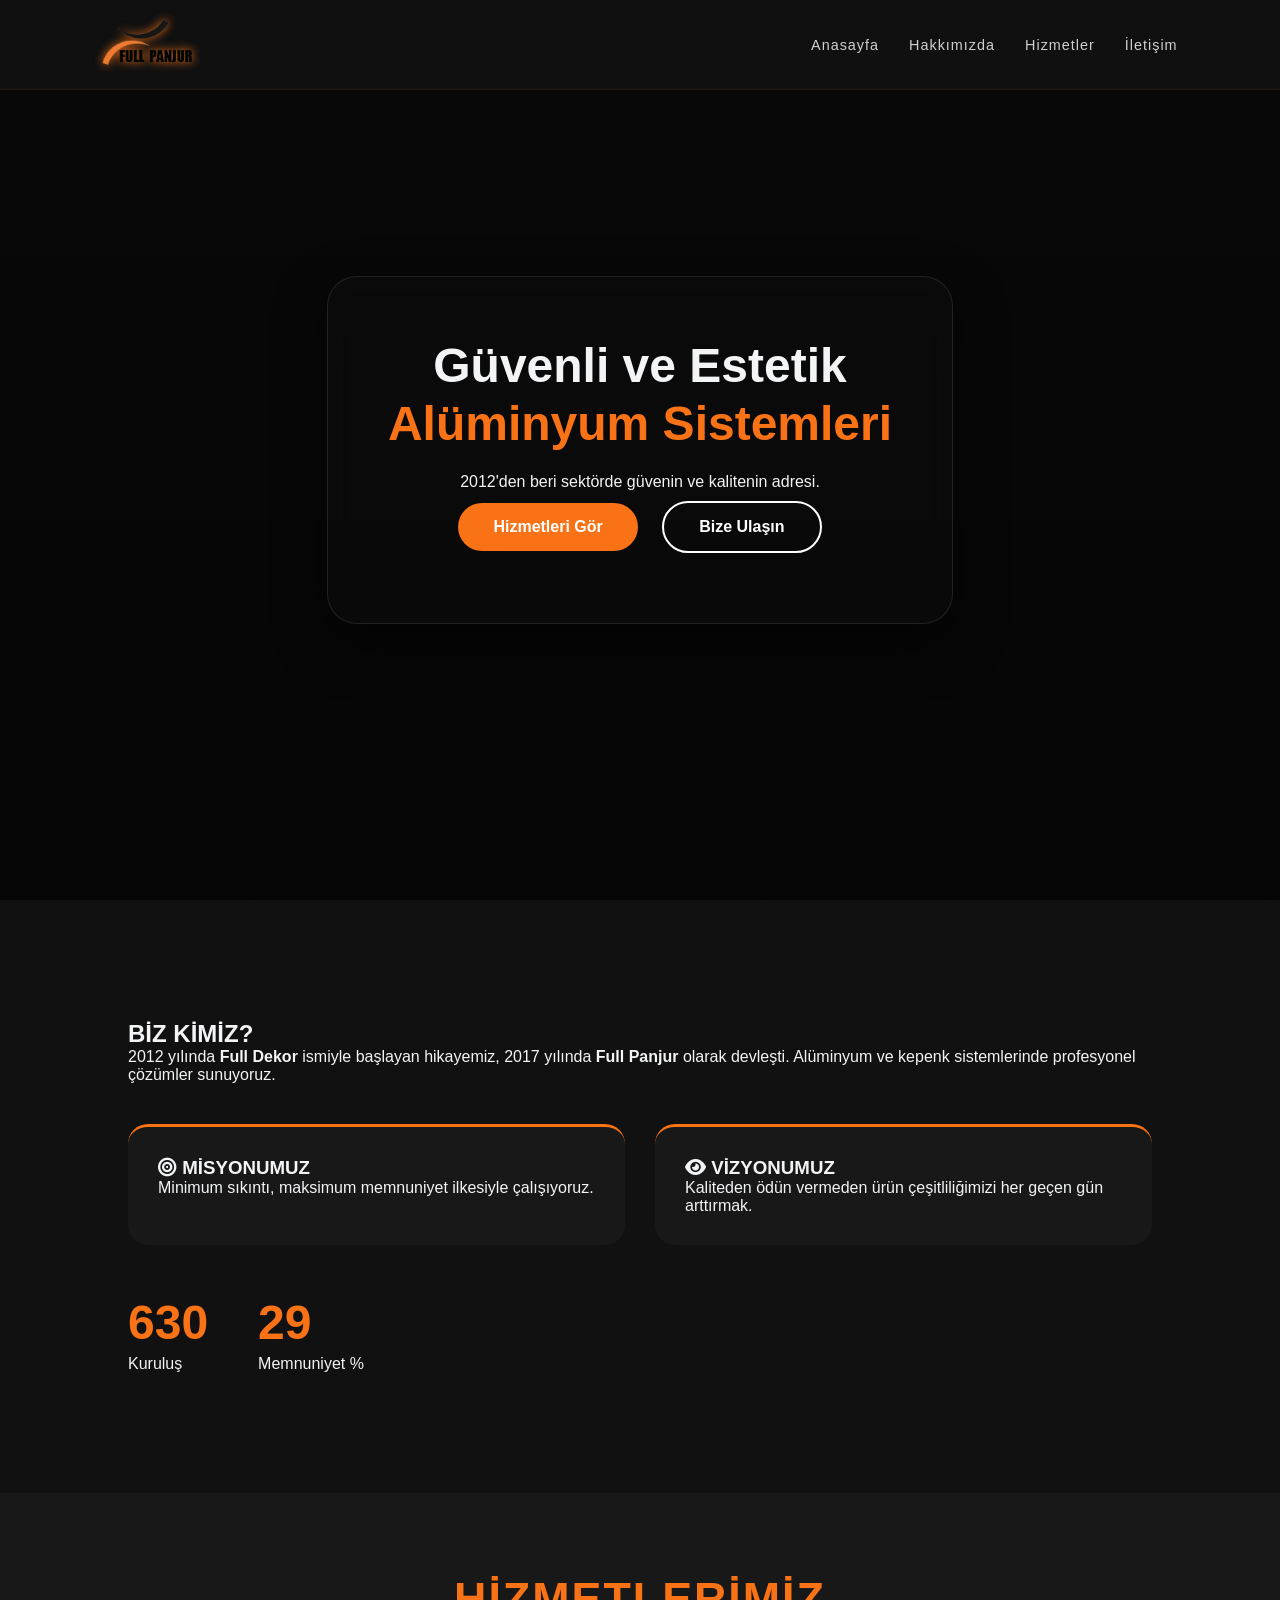
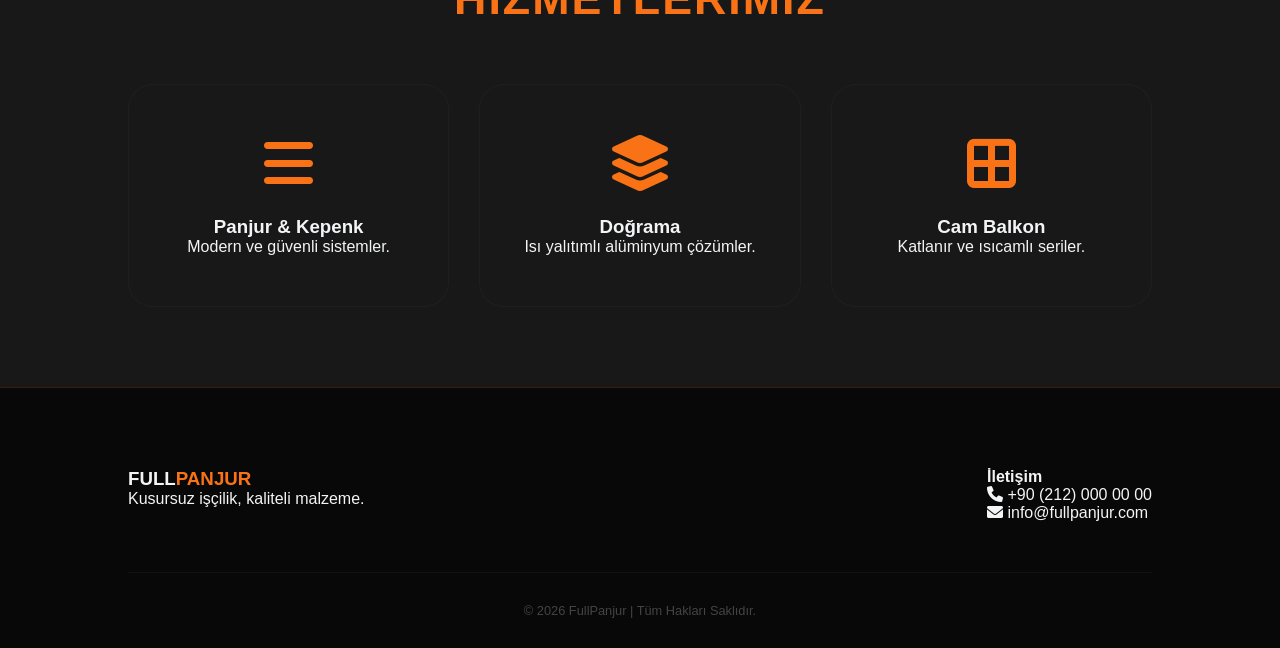
==== index.html @ 8dce5439 "Update index.html" ====
<!DOCTYPE html>
<html lang="tr">
<head>
    <meta charset="UTF-8">
    <meta name="viewport" content="width=device-width, initial-scale=1.0">
    <title>FullPanjur | Alüminyum ve Kepenk Sistemleri</title>
    <link rel="stylesheet" href="style.css">
    <link rel="stylesheet" href="https://cdnjs.cloudflare.com/ajax/libs/font-awesome/6.0.0/css/all.min.css">
</head>
<body>

    <nav id="navbar">
        <div class="logo">
            <a href="index.html">
                <img src="logo.png" alt="FullPanjur Logo" class="glow-logo">
            </a>
        </div>
        <ul class="nav-links">
            <li><a href="index.html#home">Anasayfa</a></li>
    
            <li><a href="index.html#hakkimizda">Hakkımızda</a></li>
            <li><a href="index.html#hizmetler">Hizmetler</a></li>
            <li><a href="index.html#iletisim">İletişim</a></li>
        </ul>
    </nav>

    <header id="home" class="hero-advanced">
        <div class="hero-overlay reveal active">
            <h1>Güvenli ve Estetik <br><span>Alüminyum Sistemleri</span></h1>
            <p>2012'den beri sektörde güvenin ve kalitenin adresi.</p>
            <div class="hero-btns">
                <a href="#hizmetler" class="btn-primary">Hizmetleri Gör</a>
                <a href="#iletisim" class="btn-secondary">Bize Ulaşın</a>
            </div>
        </div>
    </header>

    <section id="hakkimizda" class="about-section reveal">
        <div class="container">
            <div class="about-text">
                <h2>BİZ KİMİZ?</h2>
                <p>2012 yılında <strong>Full Dekor</strong> ismiyle başlayan hikayemiz, 2017 yılında <strong>Full Panjur</strong> olarak devleşti. Alüminyum ve kepenk sistemlerinde profesyonel çözümler sunuyoruz.</p>
                
                <div class="mission-vision">
                    <div class="mv-item">
                        <h3><i class="fas fa-bullseye"></i> MİSYONUMUZ</h3>
                        <p>Minimum sıkıntı, maksimum memnuniyet ilkesiyle çalışıyoruz.</p>
                    </div>
                    <div class="mv-item">
                        <h3><i class="fas fa-eye"></i> VİZYONUMUZ</h3>
                        <p>Kaliteden ödün vermeden ürün çeşitliliğimizi her geçen gün arttırmak.</p>
                    </div>
                </div>

                <div class="stats">
                    <div class="stat-item">
                        <h3 class="counter" data-target="2012">0</h3>
                        <p>Kuruluş</p>
                    </div>
                    <div class="stat-item">
                        <h3 class="counter" data-target="100">0</h3>
                        <p>Memnuniyet %</p>
                    </div>
                </div>
            </div>
        </div>
    </section>

    <section id="hizmetler" class="services-advanced reveal">
        <h2 class="section-title">Hizmetlerimiz</h2>
        <div class="service-container">
            <div class="s-card"><i class="fas fa-bars"></i><h3>Panjur & Kepenk</h3><p>Modern ve güvenli sistemler.</p></div>
            <div class="s-card"><i class="fas fa-layer-group"></i><h3>Doğrama</h3><p>Isı yalıtımlı alüminyum çözümler.</p></div>
            <div class="s-card"><i class="fas fa-border-all"></i><h3>Cam Balkon</h3><p>Katlanır ve ısıcamlı seriler.</p></div>
        </div>
    </section>

    <footer id="iletisim" class="reveal">
        <div class="footer-content">
            <div class="footer-info">
                <h3>FULL<span>PANJUR</span></h3>
                <p>Kusursuz işçilik, kaliteli malzeme.</p>
            </div>
            <div class="footer-contact">
                <h4>İletişim</h4>
                <p><i class="fas fa-phone"></i> +90 (212) 000 00 00</p>
                <p><i class="fas fa-envelope"></i> info@fullpanjur.com</p>
            </div>
        </div>
        <div class="footer-bottom">© 2026 FullPanjur | Tüm Hakları Saklıdır.</div>
    </footer>

    <script src="script.js"></script>
</body>
</html>
---- style.css ----
:root {
    --primary: #f97316;
    --dark: #111111;
    --light: #181818;
    --text: #f3f4f6;
}

* { margin: 0; padding: 0; box-sizing: border-box; scroll-behavior: smooth; }
body { font-family: 'Inter', sans-serif; background: var(--dark); color: var(--text); overflow-x: hidden; }

/* Navbar */
nav {
    display: flex; justify-content: space-between; align-items: center;
    padding: 15px 8%; background: rgba(17, 17, 17, 0.95); backdrop-filter: blur(10px);
    position: fixed; width: 100%; top: 0; z-index: 1000;
    border-bottom: 1px solid rgba(249, 115, 22, 0.1);
}

.glow-logo { height: 55px; filter: drop-shadow(0 0 5px var(--primary)); transition: 0.3s; }
.glow-logo:hover { filter: drop-shadow(0 0 15px var(--primary)); transform: scale(1.05); }

.nav-links { display: flex; list-style: none; gap: 30px; }
.nav-links a {
    text-decoration: none; color: white; font-weight: 500; font-size: 0.9rem;
    letter-spacing: 1px; transition: 0.3s; position: relative; opacity: 0.8;
}
.nav-links a:hover, .nav-links a.active-link { color: var(--primary); opacity: 1; }

/* Hero Section */
.hero-advanced {
    height: 100vh;
    background: linear-gradient(rgba(0,0,0,0.5), rgba(0,0,0,0.7)), url('https://images.unsplash.com/photo-1497366216548-37526070297c?q=80&w=1500') center/cover;
    display: flex; align-items: center; justify-content: center;
}

.hero-overlay {
    text-align: center; padding: 60px; 
    background: rgba(17, 17, 17, 0.4); backdrop-filter: blur(15px);
    border-radius: 30px; border: 1px solid rgba(255,255,255,0.1);
    box-shadow: 0 20px 50px rgba(0,0,0,0.5);
}
.hero-overlay h1 { font-size: 3rem; margin-bottom: 20px; line-height: 1.2; }
.hero-overlay h1 span { color: var(--primary); }

/* Butonlar */
.btn-primary, .btn-secondary {
    padding: 15px 35px; border-radius: 50px; font-weight: 600;
    margin: 10px; display: inline-block; transition: 0.4s; text-decoration: none;
}
.btn-primary { background: var(--primary); color: white; }
.btn-primary:hover { transform: translateY(-3px); box-shadow: 0 10px 20px rgba(249, 115, 22, 0.3); }
.btn-secondary { border: 2px solid white; color: white; }
.btn-secondary:hover { background: white; color: var(--dark); }

/* İçerik Alanları */
.about-section, .services-advanced { padding: 120px 10%; }
.about-section { background: var(--dark); }
.mission-vision { display: grid; grid-template-columns: 1fr 1fr; gap: 30px; margin-top: 40px; }
.mv-item { background: var(--light); padding: 30px; border-radius: 20px; border-top: 3px solid var(--primary); }

.stats { display: flex; gap: 50px; margin-top: 50px; }
.stat-item h3 { font-size: 3rem; color: var(--primary); margin-bottom: 5px; }

/* Hizmet Kartları */
/* Hizmetler Bölümü - Başlığı yukarı taşıdık */
.services-advanced { 
    padding: 100px 10% 80px; /* Üst boşluğu 120'den 100'e çektik */
    text-align: center; 
    background: var(--light); 
}

.section-title { 
    margin-top: -20px; /* Başlığı ekstra yukarı çekmek için negatif margin */
    margin-bottom: 60px; 
    font-size: 2.8rem; 
    color: var(--primary); 
    text-transform: uppercase; 
    letter-spacing: 2px;
}

/* Kartların hizasını bozmamak için konteyner ayarı */
.service-container { 
    display: grid; 
    grid-template-columns: repeat(auto-fit, minmax(300px, 1fr)); 
    gap: 30px; 
    margin-top: 20px;
}

.s-card {
    background: var(--light); padding: 50px 30px; border-radius: 25px; 
    transition: 0.5s; border: 1px solid rgba(255,255,255,0.03); text-align: center;
}
.s-card:hover { transform: translateY(-15px); border-color: var(--primary); background: #222; }
.s-card i { font-size: 3.5rem; color: var(--primary); margin-bottom: 25px; }

/* Reveal Animasyonu */
.reveal { opacity: 0; transform: translateY(50px); transition: 1s cubic-bezier(0.17, 0.67, 0.83, 0.67); }
.reveal.active { opacity: 1; transform: translateY(0); }

/* Footer */
footer { background: #080808; padding: 80px 10% 30px; border-top: 1px solid rgba(249, 115, 22, 0.2); }
.footer-content { display: flex; justify-content: space-between; margin-bottom: 50px; }
.footer-info h3 span { color: var(--primary); }
.footer-bottom { text-align: center; color: #444; font-size: 0.8rem; border-top: 1px solid #111; padding-top: 30px; }

/* Alt sayfalardaki içeriklerin görünmesi için gereken padding */
/* Ana sayfada (hero varken) padding çakışmasını engelle */
header#home {
    margin-top: 0;
    padding-top: 0;
}

/* Sadece alt sayfalarda (hakkimizda.html vb.) içeriği aşağı it */
.page-content {
    padding-top: 150px !important;
    min-height: 100vh;
}

/* Reveal animasyonunun ilk başta her şeyi gizlemesini engellemek için */
.reveal.active {
    opacity: 1 !important;
    transform: translateY(0) !important;
}
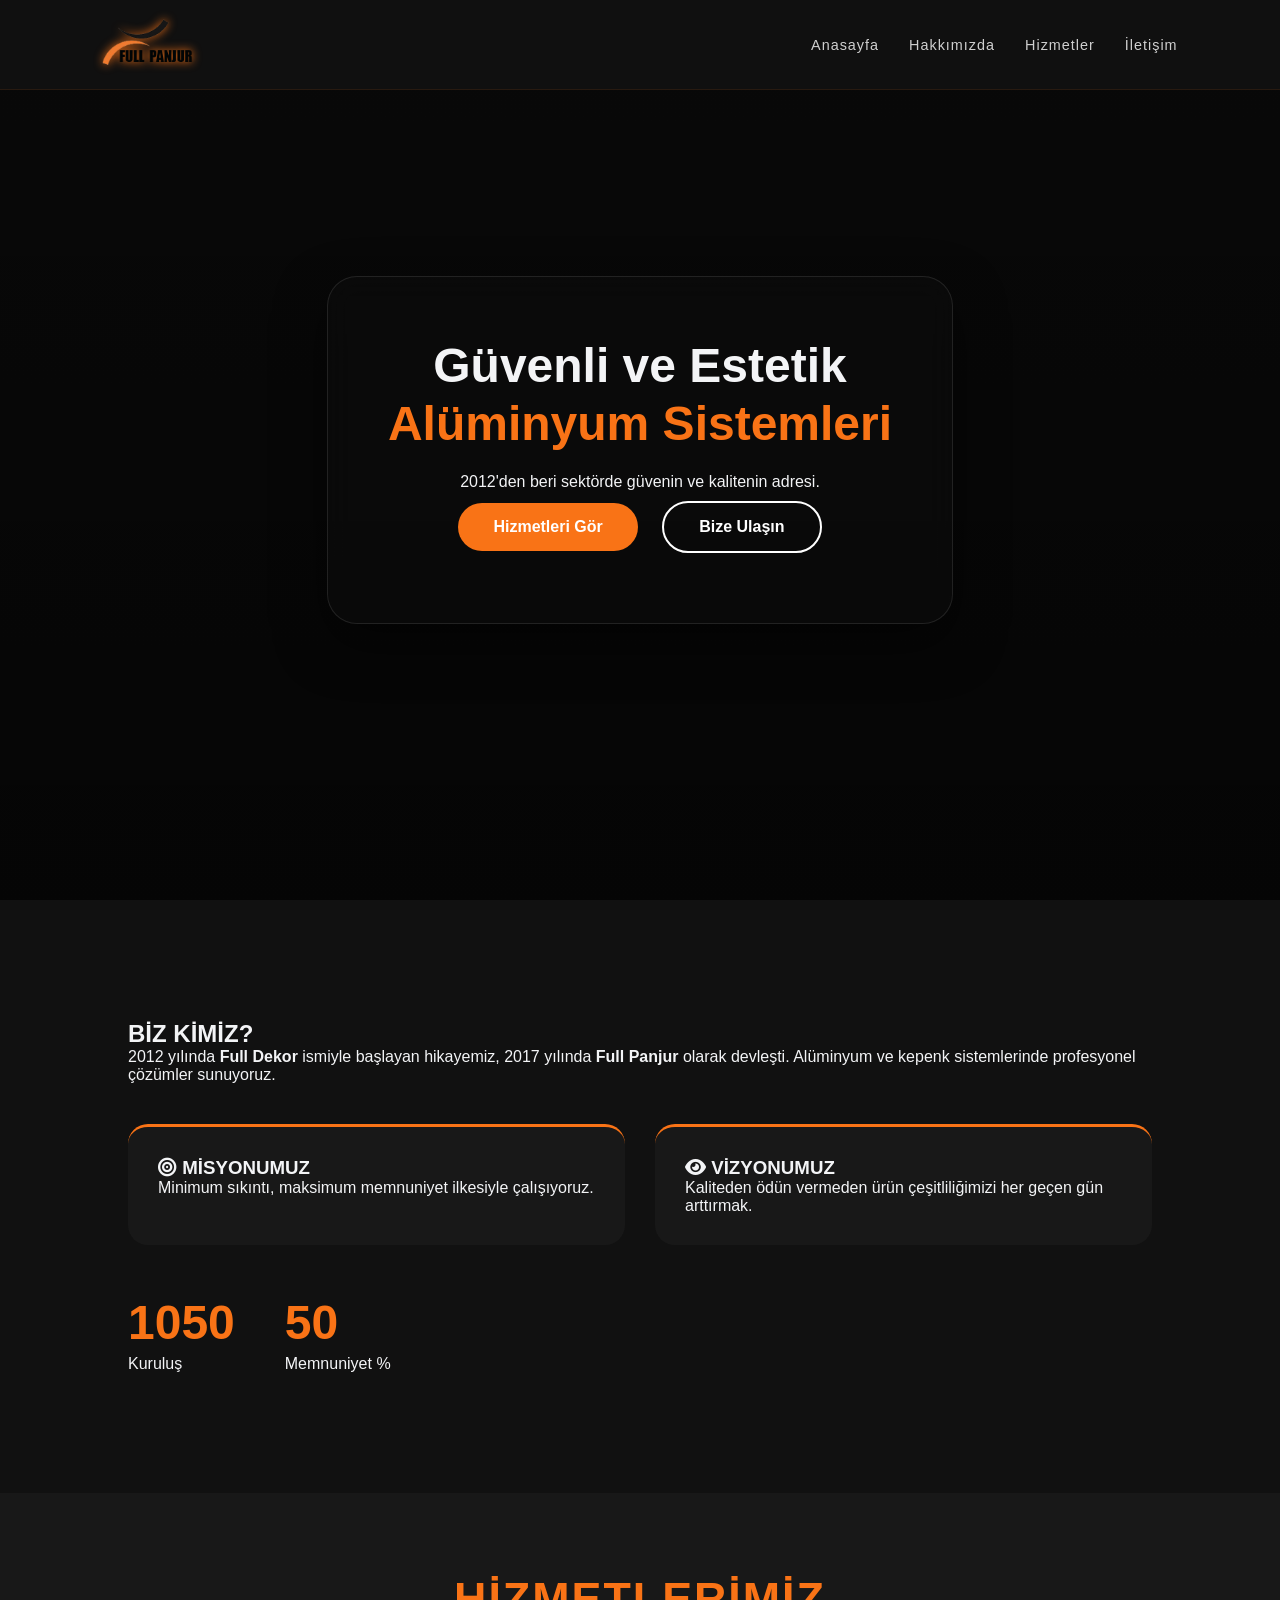
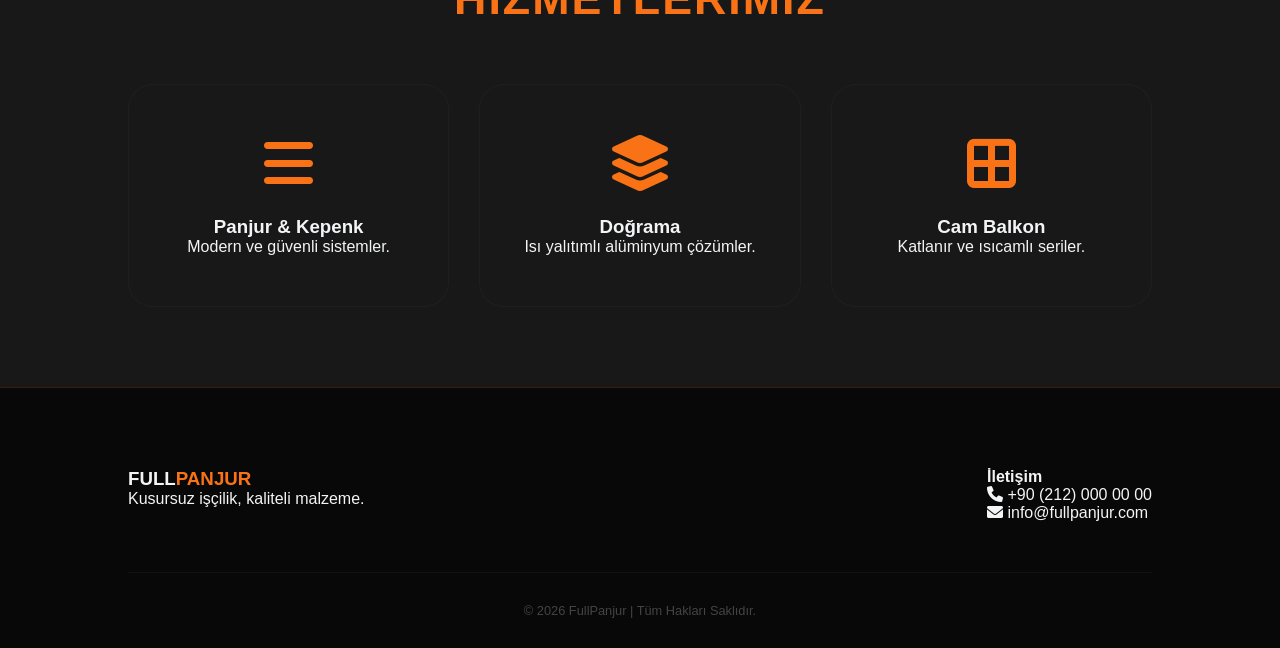
==== commit 2e6ef74f: "Update index.html" ====
--- a/index.html
+++ b/index.html
@@ -18,9 +18,9 @@
         <ul class="nav-links">
             <li><a href="index.html#home">Anasayfa</a></li>
     
-            <li><a href="index.html#hakkimizda">Hakkımızda</a></li>
-            <li><a href="index.html#hizmetler">Hizmetler</a></li>
-            <li><a href="index.html#iletisim">İletişim</a></li>
+            <li><a href="hakkimizda.html">Hakkımızda</a></li>
+            <li><a href="hizmetler.html">Hizmetler</a></li>
+            <li><a href="iletisim.html">İletişim</a></li>
         </ul>
     </nav>
 
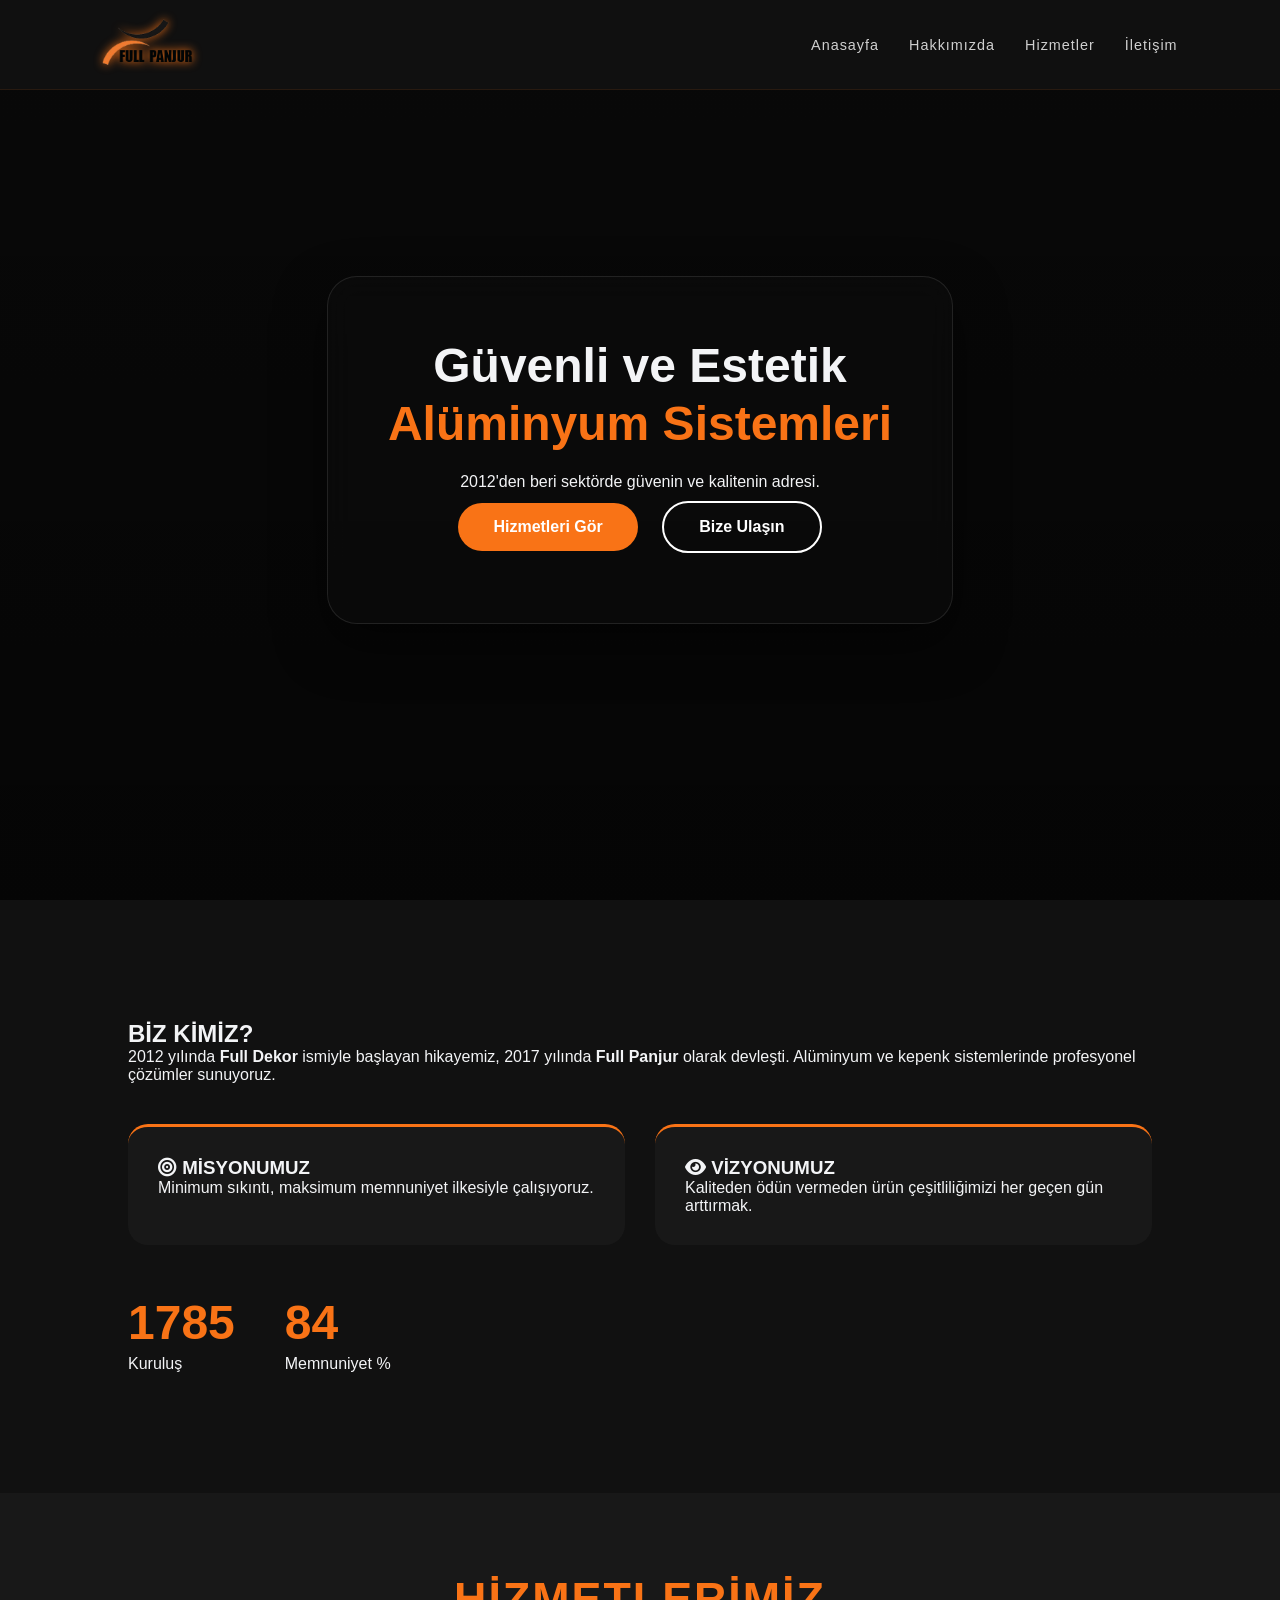
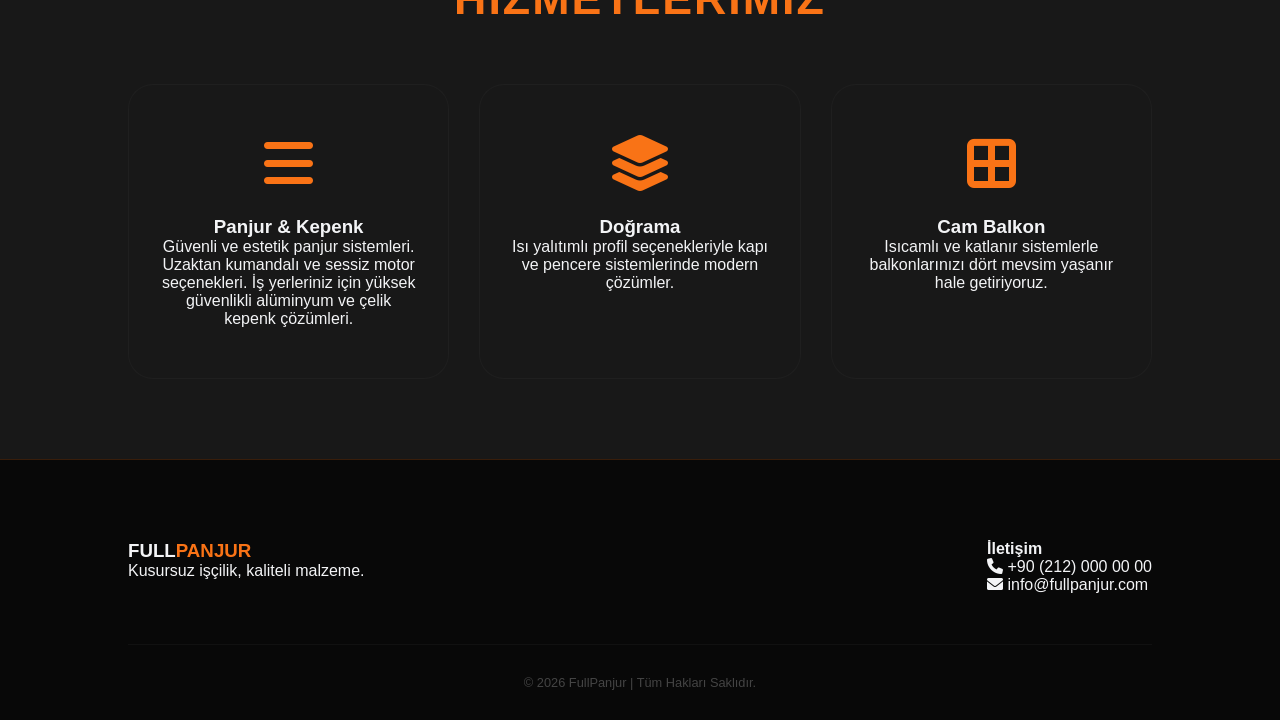
==== commit 83c4bbee: "Update index.html" ====
--- a/index.html
+++ b/index.html
@@ -69,9 +69,9 @@
     <section id="hizmetler" class="services-advanced reveal">
         <h2 class="section-title">Hizmetlerimiz</h2>
         <div class="service-container">
-            <div class="s-card"><i class="fas fa-bars"></i><h3>Panjur & Kepenk</h3><p>Modern ve güvenli sistemler.</p></div>
-            <div class="s-card"><i class="fas fa-layer-group"></i><h3>Doğrama</h3><p>Isı yalıtımlı alüminyum çözümler.</p></div>
-            <div class="s-card"><i class="fas fa-border-all"></i><h3>Cam Balkon</h3><p>Katlanır ve ısıcamlı seriler.</p></div>
+            <div class="s-card"><i class="fas fa-bars"></i><h3>Panjur & Kepenk</h3><p>Güvenli ve estetik panjur sistemleri. Uzaktan kumandalı ve sessiz motor seçenekleri. İş yerleriniz için yüksek güvenlikli alüminyum ve çelik kepenk çözümleri.</p></div>
+            <div class="s-card"><i class="fas fa-layer-group"></i><h3>Doğrama</h3><p>Isı yalıtımlı profil seçenekleriyle kapı ve pencere sistemlerinde modern çözümler.</p></div>
+            <div class="s-card"><i class="fas fa-border-all"></i><h3>Cam Balkon</h3><p>Isıcamlı ve katlanır sistemlerle balkonlarınızı dört mevsim yaşanır hale getiriyoruz.</p></div>
         </div>
     </section>
 
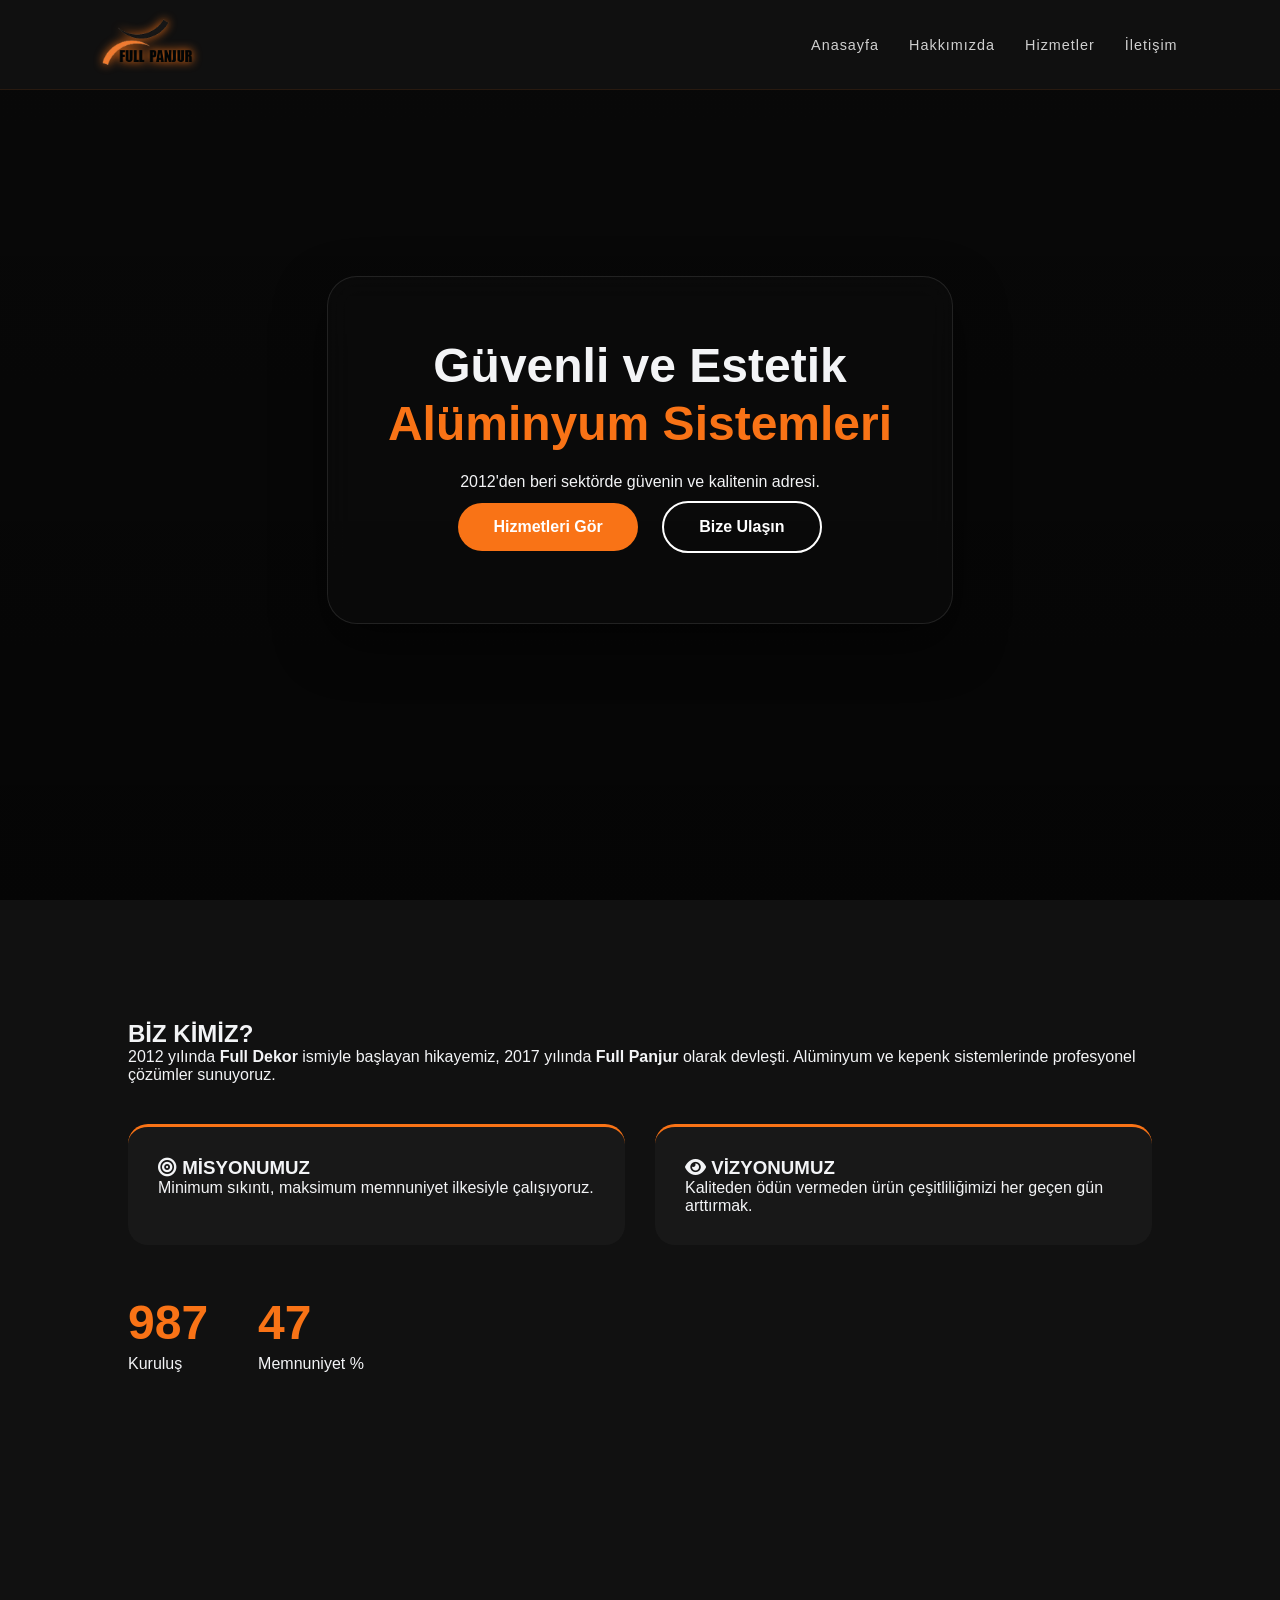
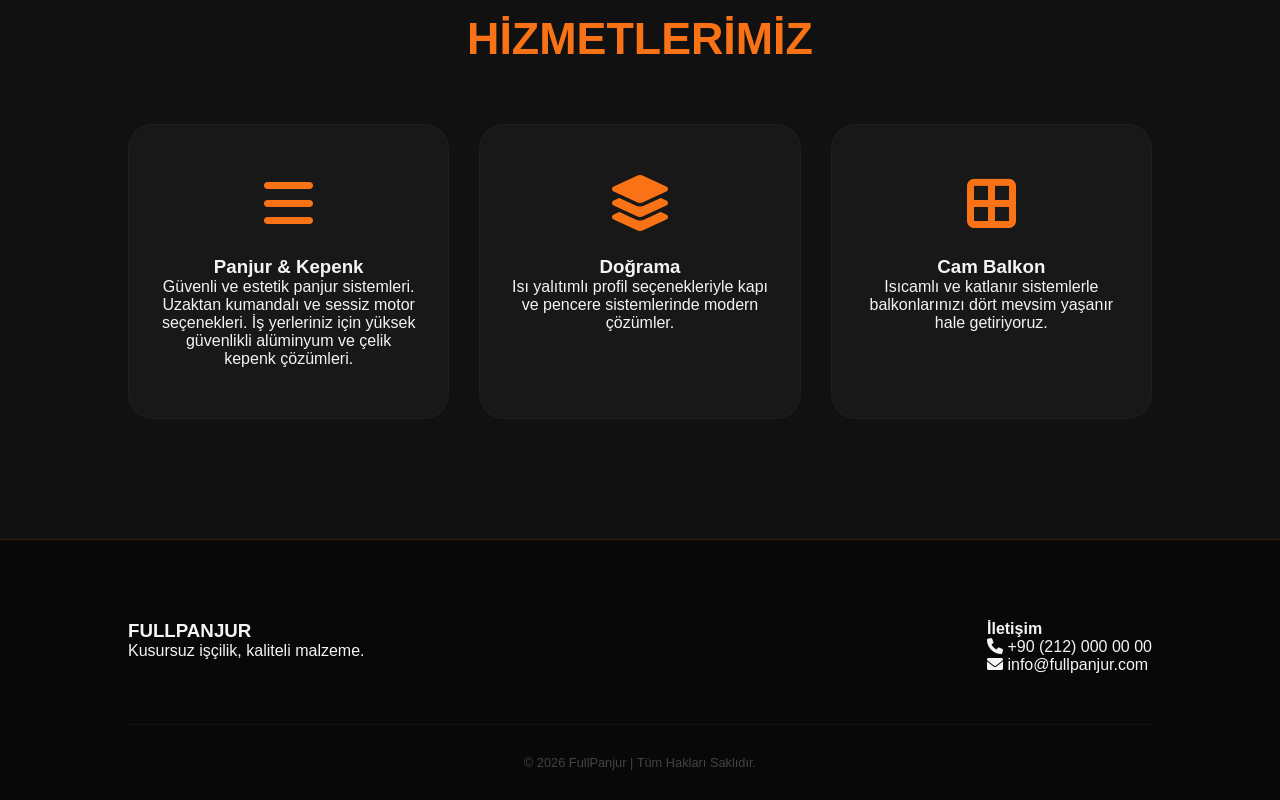
==== commit 950efa0d: "Update index.html" ====
--- a/index.html
+++ b/index.html
@@ -9,6 +9,13 @@
 </head>
 <body>
 
+    <div id="preloader">
+        <div class="loader-content">
+            <img src="logo.png" alt="FullPanjur Logo" class="loader-logo">
+            <div class="loader-bar"></div>
+        </div>
+    </div>
+
     <nav id="navbar">
         <div class="logo">
             <a href="index.html">
@@ -17,7 +24,6 @@
         </div>
         <ul class="nav-links">
             <li><a href="index.html#home">Anasayfa</a></li>
-    
             <li><a href="hakkimizda.html">Hakkımızda</a></li>
             <li><a href="hizmetler.html">Hizmetler</a></li>
             <li><a href="iletisim.html">İletişim</a></li>
--- a/style.css
+++ b/style.css
@@ -7,6 +7,63 @@
 
 * { margin: 0; padding: 0; box-sizing: border-box; scroll-behavior: smooth; }
 body { font-family: 'Inter', sans-serif; background: var(--dark); color: var(--text); overflow-x: hidden; }
+
+/* --- PRELOADER (AÇILIŞ EFEKTİ) --- */
+#preloader {
+    position: fixed;
+    top: 0;
+    left: 0;
+    width: 100%;
+    height: 100vh;
+    background: var(--dark);
+    display: flex;
+    justify-content: center;
+    align-items: center;
+    z-index: 10000;
+    transition: opacity 0.6s ease, visibility 0.6s;
+}
+
+.loader-content { text-align: center; }
+
+.loader-logo {
+    height: 90px;
+    filter: drop-shadow(0 0 15px var(--primary));
+    margin-bottom: 25px;
+    animation: loaderPulse 1.8s infinite ease-in-out;
+}
+
+.loader-bar {
+    width: 180px;
+    height: 2px;
+    background: rgba(255, 255, 255, 0.05);
+    border-radius: 10px;
+    position: relative;
+    overflow: hidden;
+    margin: 0 auto;
+}
+
+.loader-bar::after {
+    content: '';
+    position: absolute;
+    left: -100%;
+    width: 100%;
+    height: 100%;
+    background: var(--primary);
+    box-shadow: 0 0 10px var(--primary);
+    animation: loaderLine 1.5s infinite linear;
+}
+
+@keyframes loaderPulse {
+    0%, 100% { transform: scale(1); opacity: 0.7; }
+    50% { transform: scale(1.08); opacity: 1; }
+}
+
+@keyframes loaderLine {
+    0% { left: -100%; }
+    100% { left: 100%; }
+}
+
+.loader-hidden { opacity: 0; visibility: hidden; }
 
 /* Navbar */
 nav {
@@ -24,7 +81,7 @@
     text-decoration: none; color: white; font-weight: 500; font-size: 0.9rem;
     letter-spacing: 1px; transition: 0.3s; position: relative; opacity: 0.8;
 }
-.nav-links a:hover, .nav-links a.active-link { color: var(--primary); opacity: 1; }
+.nav-links a:hover { color: var(--primary); opacity: 1; }
 
 /* Hero Section */
 .hero-advanced {
@@ -42,7 +99,6 @@
 .hero-overlay h1 { font-size: 3rem; margin-bottom: 20px; line-height: 1.2; }
 .hero-overlay h1 span { color: var(--primary); }
 
-/* Butonlar */
 .btn-primary, .btn-secondary {
     padding: 15px 35px; border-radius: 50px; font-weight: 600;
     margin: 10px; display: inline-block; transition: 0.4s; text-decoration: none;
@@ -52,40 +108,16 @@
 .btn-secondary { border: 2px solid white; color: white; }
 .btn-secondary:hover { background: white; color: var(--dark); }
 
-/* İçerik Alanları */
+/* Sections */
 .about-section, .services-advanced { padding: 120px 10%; }
-.about-section { background: var(--dark); }
 .mission-vision { display: grid; grid-template-columns: 1fr 1fr; gap: 30px; margin-top: 40px; }
 .mv-item { background: var(--light); padding: 30px; border-radius: 20px; border-top: 3px solid var(--primary); }
 
 .stats { display: flex; gap: 50px; margin-top: 50px; }
 .stat-item h3 { font-size: 3rem; color: var(--primary); margin-bottom: 5px; }
 
-/* Hizmet Kartları */
-/* Hizmetler Bölümü - Başlığı yukarı taşıdık */
-.services-advanced { 
-    padding: 100px 10% 80px; /* Üst boşluğu 120'den 100'e çektik */
-    text-align: center; 
-    background: var(--light); 
-}
-
-.section-title { 
-    margin-top: -20px; /* Başlığı ekstra yukarı çekmek için negatif margin */
-    margin-bottom: 60px; 
-    font-size: 2.8rem; 
-    color: var(--primary); 
-    text-transform: uppercase; 
-    letter-spacing: 2px;
-}
-
-/* Kartların hizasını bozmamak için konteyner ayarı */
-.service-container { 
-    display: grid; 
-    grid-template-columns: repeat(auto-fit, minmax(300px, 1fr)); 
-    gap: 30px; 
-    margin-top: 20px;
-}
-
+.section-title { margin-bottom: 60px; font-size: 2.8rem; color: var(--primary); text-align: center; text-transform: uppercase; }
+.service-container { display: grid; grid-template-columns: repeat(auto-fit, minmax(300px, 1fr)); gap: 30px; }
 .s-card {
     background: var(--light); padding: 50px 30px; border-radius: 25px; 
     transition: 0.5s; border: 1px solid rgba(255,255,255,0.03); text-align: center;
@@ -93,31 +125,13 @@
 .s-card:hover { transform: translateY(-15px); border-color: var(--primary); background: #222; }
 .s-card i { font-size: 3.5rem; color: var(--primary); margin-bottom: 25px; }
 
-/* Reveal Animasyonu */
+/* Reveal & Page Setup */
 .reveal { opacity: 0; transform: translateY(50px); transition: 1s cubic-bezier(0.17, 0.67, 0.83, 0.67); }
 .reveal.active { opacity: 1; transform: translateY(0); }
+
+.page-content { padding-top: 150px !important; min-height: 100vh; }
 
 /* Footer */
 footer { background: #080808; padding: 80px 10% 30px; border-top: 1px solid rgba(249, 115, 22, 0.2); }
 .footer-content { display: flex; justify-content: space-between; margin-bottom: 50px; }
-.footer-info h3 span { color: var(--primary); }
 .footer-bottom { text-align: center; color: #444; font-size: 0.8rem; border-top: 1px solid #111; padding-top: 30px; }
-
-/* Alt sayfalardaki içeriklerin görünmesi için gereken padding */
-/* Ana sayfada (hero varken) padding çakışmasını engelle */
-header#home {
-    margin-top: 0;
-    padding-top: 0;
-}
-
-/* Sadece alt sayfalarda (hakkimizda.html vb.) içeriği aşağı it */
-.page-content {
-    padding-top: 150px !important;
-    min-height: 100vh;
-}
-
-/* Reveal animasyonunun ilk başta her şeyi gizlemesini engellemek için */
-.reveal.active {
-    opacity: 1 !important;
-    transform: translateY(0) !important;
-}
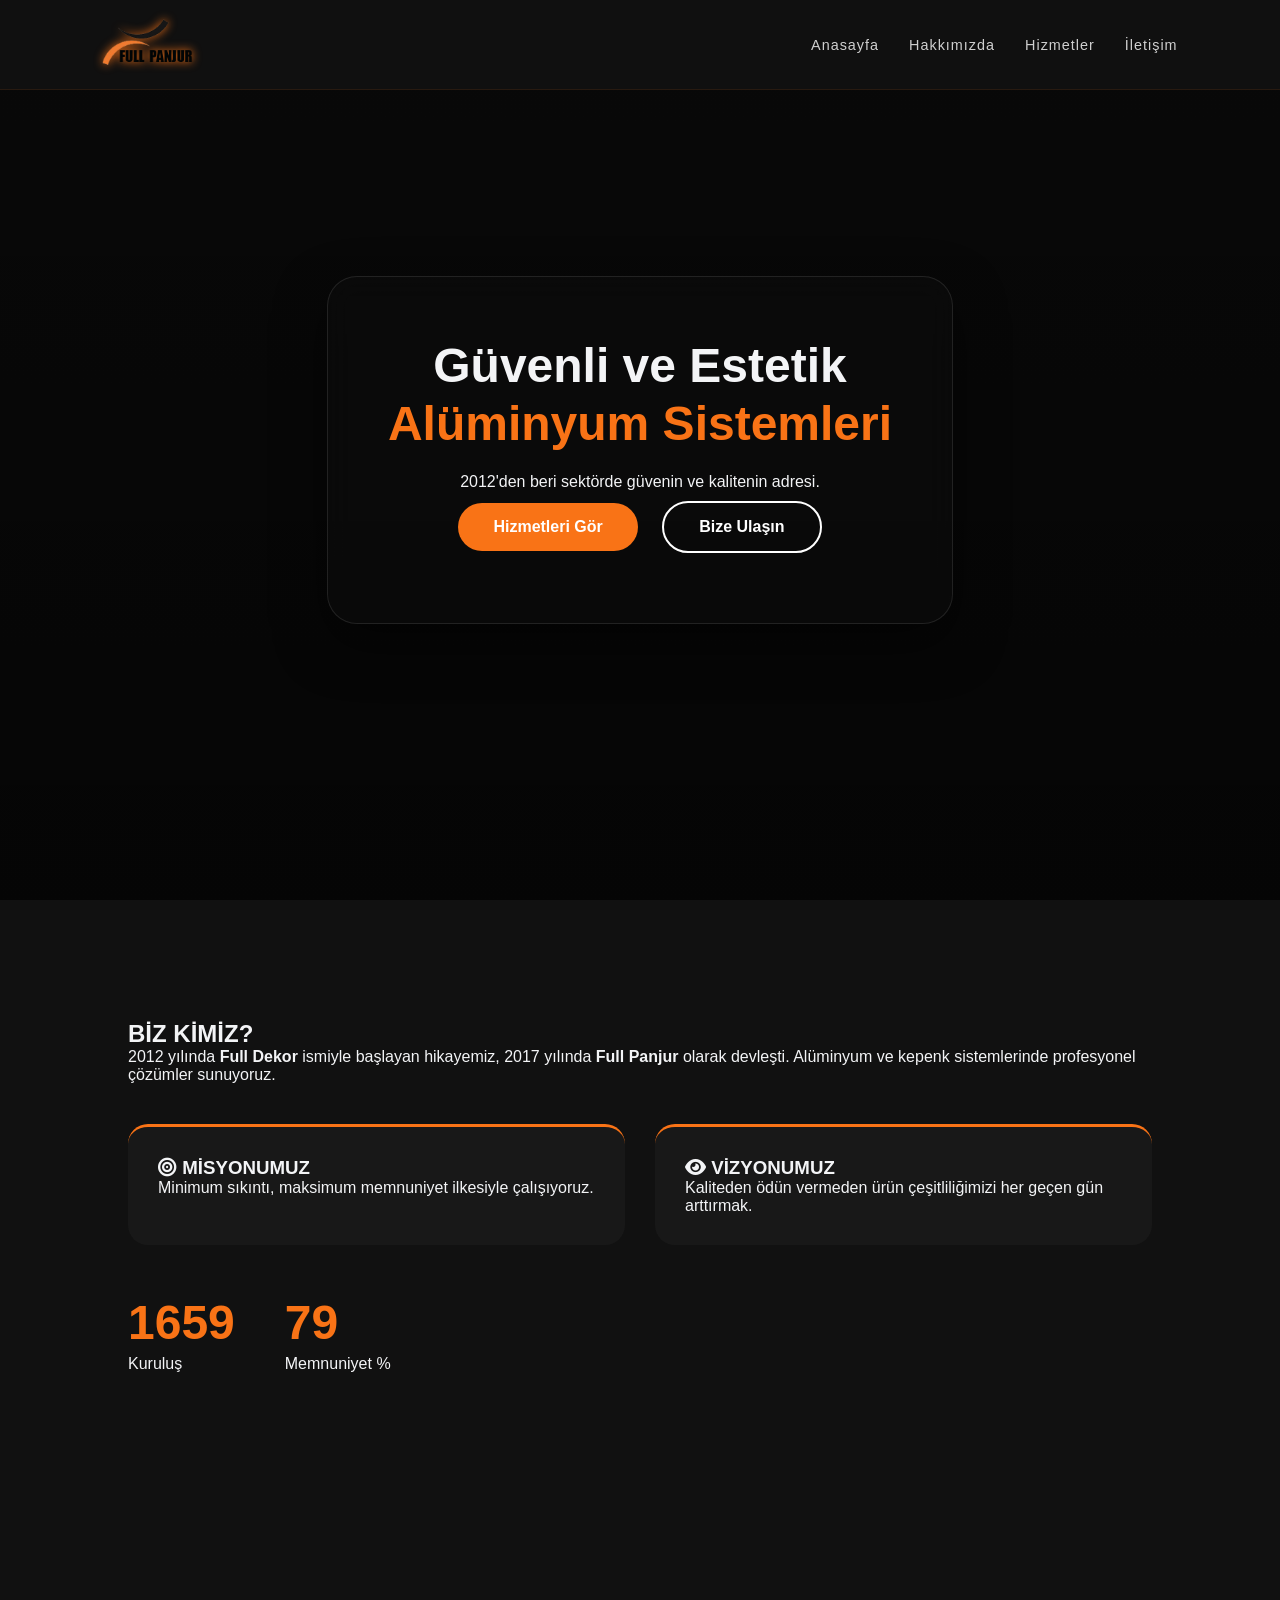
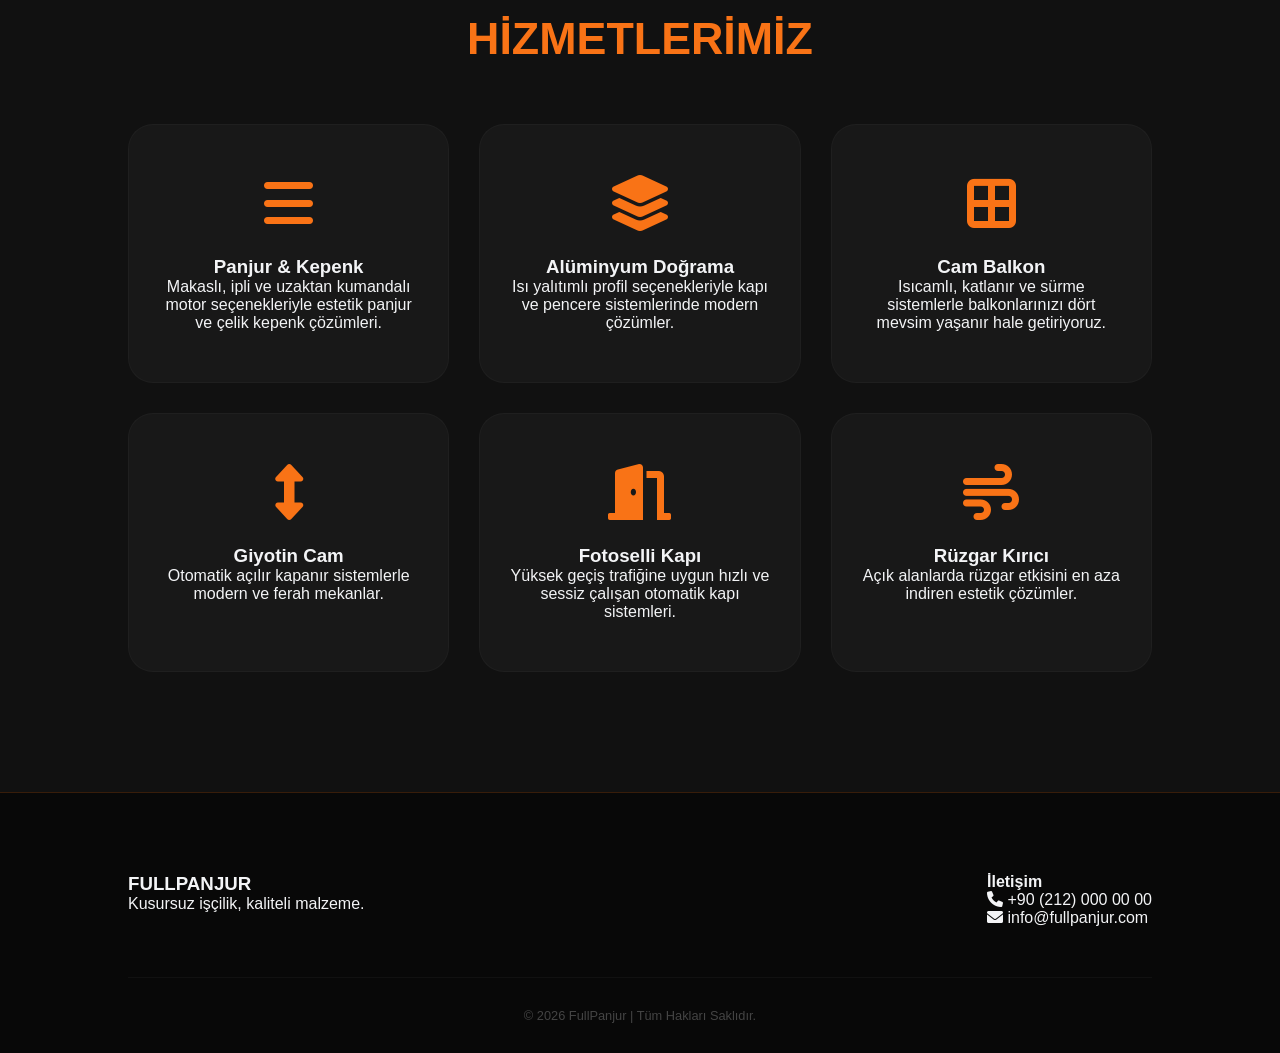
==== commit b1c69f53: "Update index.html" ====
--- a/index.html
+++ b/index.html
@@ -75,9 +75,12 @@
     <section id="hizmetler" class="services-advanced reveal">
         <h2 class="section-title">Hizmetlerimiz</h2>
         <div class="service-container">
-            <div class="s-card"><i class="fas fa-bars"></i><h3>Panjur & Kepenk</h3><p>Güvenli ve estetik panjur sistemleri. Uzaktan kumandalı ve sessiz motor seçenekleri. İş yerleriniz için yüksek güvenlikli alüminyum ve çelik kepenk çözümleri.</p></div>
-            <div class="s-card"><i class="fas fa-layer-group"></i><h3>Doğrama</h3><p>Isı yalıtımlı profil seçenekleriyle kapı ve pencere sistemlerinde modern çözümler.</p></div>
-            <div class="s-card"><i class="fas fa-border-all"></i><h3>Cam Balkon</h3><p>Isıcamlı ve katlanır sistemlerle balkonlarınızı dört mevsim yaşanır hale getiriyoruz.</p></div>
+            <div class="s-card"><i class="fas fa-bars"></i><h3>Panjur & Kepenk</h3><p>Makaslı, ipli ve uzaktan kumandalı motor seçenekleriyle estetik panjur ve çelik kepenk çözümleri.</p></div>
+            <div class="s-card"><i class="fas fa-layer-group"></i><h3>Alüminyum Doğrama</h3><p>Isı yalıtımlı profil seçenekleriyle kapı ve pencere sistemlerinde modern çözümler.</p></div>
+            <div class="s-card"><i class="fas fa-border-all"></i><h3>Cam Balkon</h3><p>Isıcamlı, katlanır ve sürme sistemlerle balkonlarınızı dört mevsim yaşanır hale getiriyoruz.</p></div>
+            <div class="s-card"><i class="fas fa-arrows-alt-v"></i><h3>Giyotin Cam</h3><p>Otomatik açılır kapanır sistemlerle modern ve ferah mekanlar.</p></div>
+            <div class="s-card"><i class="fas fa-door-open"></i><h3>Fotoselli Kapı</h3><p>Yüksek geçiş trafiğine uygun hızlı ve sessiz çalışan otomatik kapı sistemleri.</p></div>
+            <div class="s-card"><i class="fas fa-wind"></i><h3>Rüzgar Kırıcı</h3><p>Açık alanlarda rüzgar etkisini en aza indiren estetik çözümler.</p></div>
         </div>
     </section>
 
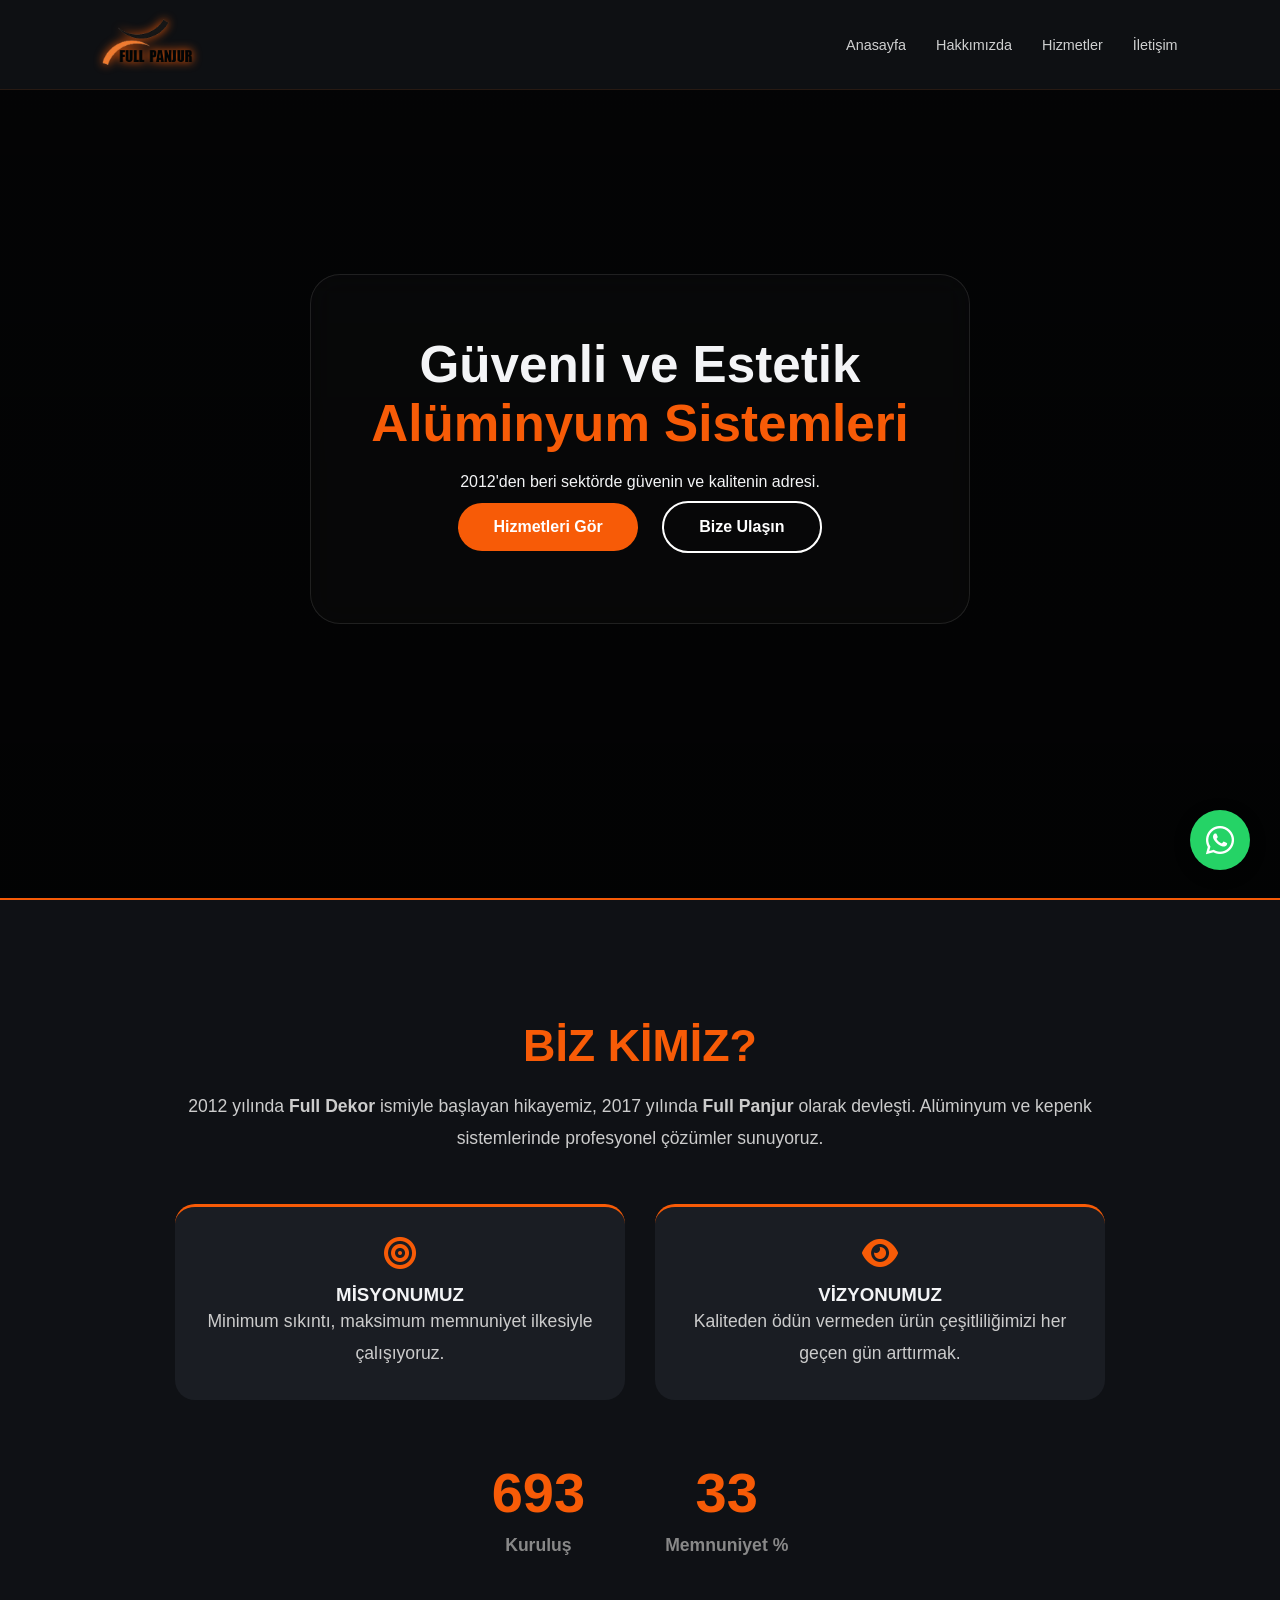
==== commit 1ec9ae21: "Add WhatsApp contact link in footer Added WhatsApp contact link to the footer." ====
--- a/index.html
+++ b/index.html
@@ -100,5 +100,8 @@
     </footer>
 
     <script src="script.js"></script>
+    <a href="https://wa.me/905495011919" class="whatsapp-float" target="_blank" title="WhatsApp ile İletişime Geçin">
+        <i class="fab fa-whatsapp"></i>
+    </a>
 </body>
 </html>
--- a/style.css
+++ b/style.css
@@ -1,137 +1,222 @@
+/* FullPanjur Modern Stil Dosyası - v3.2
+   Güncelleme: Çift hero-advanced çakışması düzeltildi + Sabit WhatsApp Butonu eklendi
+*/
+
 :root {
-    --primary: #f97316;
-    --dark: #111111;
-    --light: #181818;
+    --primary: #f75b07; /* Senin yeni turuncun */
+    --dark: #0f1115;    /* Çiğ siyah yerine çok koyu lacivert/gri */
+    --light: #1a1d23;   /* Kartlar için biraz daha açık ton */
+    --accent: #2d323c;  /* Ayırıcı çizgiler için */
     --text: #f3f4f6;
 }
 
-* { margin: 0; padding: 0; box-sizing: border-box; scroll-behavior: smooth; }
-body { font-family: 'Inter', sans-serif; background: var(--dark); color: var(--text); overflow-x: hidden; }
-
-/* --- PRELOADER (AÇILIŞ EFEKTİ) --- */
+* { 
+    margin: 0; 
+    padding: 0; 
+    box-sizing: border-box; 
+    scroll-behavior: smooth; 
+}
+
+body { 
+    font-family: 'Poppins', sans-serif; 
+    background: var(--dark); 
+    color: var(--text); 
+    overflow-x: hidden; 
+}
+
+/* --- 1. PRELOADER --- */
 #preloader {
-    position: fixed;
-    top: 0;
-    left: 0;
-    width: 100%;
-    height: 100vh;
-    background: var(--dark);
-    display: flex;
-    justify-content: center;
-    align-items: center;
-    z-index: 10000;
-    transition: opacity 0.6s ease, visibility 0.6s;
-}
-
-.loader-content { text-align: center; }
-
-.loader-logo {
-    height: 90px;
-    filter: drop-shadow(0 0 15px var(--primary));
-    margin-bottom: 25px;
-    animation: loaderPulse 1.8s infinite ease-in-out;
-}
-
-.loader-bar {
-    width: 180px;
-    height: 2px;
-    background: rgba(255, 255, 255, 0.05);
-    border-radius: 10px;
-    position: relative;
-    overflow: hidden;
-    margin: 0 auto;
-}
-
-.loader-bar::after {
-    content: '';
-    position: absolute;
-    left: -100%;
-    width: 100%;
-    height: 100%;
-    background: var(--primary);
-    box-shadow: 0 0 10px var(--primary);
-    animation: loaderLine 1.5s infinite linear;
-}
-
-@keyframes loaderPulse {
-    0%, 100% { transform: scale(1); opacity: 0.7; }
-    50% { transform: scale(1.08); opacity: 1; }
-}
-
-@keyframes loaderLine {
-    0% { left: -100%; }
-    100% { left: 100%; }
-}
-
+    position: fixed; top: 0; left: 0; width: 100%; height: 100vh;
+    background: var(--dark); display: flex; justify-content: center; align-items: center;
+    z-index: 10000; transition: opacity 0.6s ease, visibility 0.6s;
+}
+.loader-logo { height: 90px; filter: drop-shadow(0 0 15px var(--primary)); animation: loaderPulse 1.8s infinite ease-in-out; }
+.loader-bar { width: 180px; height: 2px; background: rgba(255, 255, 255, 0.05); position: relative; overflow: hidden; margin: 10px auto; }
+.loader-bar::after { content: ''; position: absolute; left: -100%; width: 100%; height: 100%; background: var(--primary); animation: loaderLine 1.5s infinite linear; }
+@keyframes loaderPulse { 0%, 100% { transform: scale(1); opacity: 0.7; } 50% { transform: scale(1.08); opacity: 1; } }
+@keyframes loaderLine { 0% { left: -100%; } 100% { left: 100%; } }
 .loader-hidden { opacity: 0; visibility: hidden; }
 
-/* Navbar */
+/* --- 2. NAVBAR --- */
 nav {
     display: flex; justify-content: space-between; align-items: center;
-    padding: 15px 8%; background: rgba(17, 17, 17, 0.95); backdrop-filter: blur(10px);
+    padding: 15px 8%; background: rgba(15, 17, 21, 0.95); backdrop-filter: blur(10px);
     position: fixed; width: 100%; top: 0; z-index: 1000;
     border-bottom: 1px solid rgba(249, 115, 22, 0.1);
 }
-
 .glow-logo { height: 55px; filter: drop-shadow(0 0 5px var(--primary)); transition: 0.3s; }
-.glow-logo:hover { filter: drop-shadow(0 0 15px var(--primary)); transform: scale(1.05); }
-
 .nav-links { display: flex; list-style: none; gap: 30px; }
-.nav-links a {
-    text-decoration: none; color: white; font-weight: 500; font-size: 0.9rem;
-    letter-spacing: 1px; transition: 0.3s; position: relative; opacity: 0.8;
-}
+.nav-links a { text-decoration: none; color: white; font-weight: 500; font-size: 0.9rem; transition: 0.3s; opacity: 0.8; }
 .nav-links a:hover { color: var(--primary); opacity: 1; }
 
-/* Hero Section */
-.hero-advanced {
-    height: 100vh;
-    background: linear-gradient(rgba(0,0,0,0.5), rgba(0,0,0,0.7)), url('https://images.unsplash.com/photo-1497366216548-37526070297c?q=80&w=1500') center/cover;
-    display: flex; align-items: center; justify-content: center;
-}
-
-.hero-overlay {
-    text-align: center; padding: 60px; 
-    background: rgba(17, 17, 17, 0.4); backdrop-filter: blur(15px);
-    border-radius: 30px; border: 1px solid rgba(255,255,255,0.1);
-    box-shadow: 0 20px 50px rgba(0,0,0,0.5);
-}
-.hero-overlay h1 { font-size: 3rem; margin-bottom: 20px; line-height: 1.2; }
+.menu-toggle {
+    display: none;
+    font-size: 1.8rem;
+    color: var(--text);
+    cursor: pointer;
+    z-index: 1001;
+    transition: 0.3s;
+}
+.menu-toggle:hover { color: var(--primary); }
+
+/* --- 3. HERO / ARKA PLAN --- */
+.hero-advanced { 
+    height: 100vh; 
+    background: linear-gradient(rgba(0,0,0,0.75), rgba(0,0,0,0.85)), 
+                url('https://images.unsplash.com/photo-1504917595217-d4dc5ebe6122?q=80&w=1500') center/cover no-repeat fixed; 
+    display: flex; 
+    align-items: center; 
+    justify-content: center;
+    border-bottom: 2px solid var(--primary);
+}
+
+.hero-overlay { text-align: center; padding: 60px; background: rgba(17, 17, 17, 0.4); backdrop-filter: blur(15px); border-radius: 30px; border: 1px solid rgba(255,255,255,0.1); position: relative; z-index: 2; }
+.hero-overlay h1 { font-size: 3.2rem; margin-bottom: 20px; }
 .hero-overlay h1 span { color: var(--primary); }
 
-.btn-primary, .btn-secondary {
-    padding: 15px 35px; border-radius: 50px; font-weight: 600;
-    margin: 10px; display: inline-block; transition: 0.4s; text-decoration: none;
-}
+.btn-primary, .btn-secondary { padding: 15px 35px; border-radius: 50px; font-weight: 600; margin: 10px; display: inline-block; text-decoration: none; transition: 0.4s; }
 .btn-primary { background: var(--primary); color: white; }
-.btn-primary:hover { transform: translateY(-3px); box-shadow: 0 10px 20px rgba(249, 115, 22, 0.3); }
 .btn-secondary { border: 2px solid white; color: white; }
-.btn-secondary:hover { background: white; color: var(--dark); }
-
-/* Sections */
-.about-section, .services-advanced { padding: 120px 10%; }
-.mission-vision { display: grid; grid-template-columns: 1fr 1fr; gap: 30px; margin-top: 40px; }
-.mv-item { background: var(--light); padding: 30px; border-radius: 20px; border-top: 3px solid var(--primary); }
-
-.stats { display: flex; gap: 50px; margin-top: 50px; }
-.stat-item h3 { font-size: 3rem; color: var(--primary); margin-bottom: 5px; }
-
+
+/* --- 4. BİZ KİMİZ / HAKKIMIZDA --- */
+.about-section { padding: 120px 10%; text-align: center; }
+.about-text { max-width: 1000px; margin: 0 auto; position: relative; z-index: 2; }
+.about-text h2 { font-size: 2.8rem; color: var(--primary); margin-bottom: 20px; }
+.about-text p { font-size: 1.1rem; line-height: 1.8; color: #ccc; }
+
+.mission-vision { 
+    display: flex; 
+    flex-wrap: wrap; 
+    gap: 30px; 
+    margin-top: 50px; 
+    justify-content: center; 
+}
+.mv-item { 
+    background: var(--light); 
+    padding: 30px; 
+    border-radius: 20px; 
+    border-top: 3px solid var(--primary); 
+    flex: 1 1 300px; 
+    max-width: 450px; 
+}
+.mv-item i { font-size: 2rem; color: var(--primary); margin-bottom: 15px; display: block; }
+
+.stats { 
+    display: flex; 
+    justify-content: center; 
+    gap: 80px; 
+    margin-top: 60px; 
+    flex-wrap: wrap;
+}
+.stat-item { text-align: center; }
+.stat-item h3 { font-size: 3.5rem; color: var(--primary); margin-bottom: 5px; }
+.stat-item p { font-size: 1.1rem; color: #888; font-weight: bold; }
+
+/* --- 5. HİZMET KUTUCUKLARI --- */
+.services-advanced { padding: 100px 10%; position: relative; z-index: 2; }
 .section-title { margin-bottom: 60px; font-size: 2.8rem; color: var(--primary); text-align: center; text-transform: uppercase; }
-.service-container { display: grid; grid-template-columns: repeat(auto-fit, minmax(300px, 1fr)); gap: 30px; }
-.s-card {
-    background: var(--light); padding: 50px 30px; border-radius: 25px; 
-    transition: 0.5s; border: 1px solid rgba(255,255,255,0.03); text-align: center;
+
+.service-container { 
+    display: flex; 
+    flex-wrap: wrap; 
+    justify-content: center; 
+    gap: 30px; 
+    max-width: 1300px; 
+    margin: 0 auto; 
+}
+.s-card { 
+    background: var(--light); padding: 50px 30px; border-radius: 25px; transition: 0.5s; 
+    border: 1px solid rgba(255,255,255,0.03); text-align: center; flex: 1 1 320px; max-width: 380px; 
 }
 .s-card:hover { transform: translateY(-15px); border-color: var(--primary); background: #222; }
 .s-card i { font-size: 3.5rem; color: var(--primary); margin-bottom: 25px; }
 
-/* Reveal & Page Setup */
-.reveal { opacity: 0; transform: translateY(50px); transition: 1s cubic-bezier(0.17, 0.67, 0.83, 0.67); }
+/* --- 6. GENEL EFEKTLER --- */
+.reveal { opacity: 0; transform: translateY(50px); transition: 1s ease; }
 .reveal.active { opacity: 1; transform: translateY(0); }
-
-.page-content { padding-top: 150px !important; min-height: 100vh; }
-
-/* Footer */
-footer { background: #080808; padding: 80px 10% 30px; border-top: 1px solid rgba(249, 115, 22, 0.2); }
-.footer-content { display: flex; justify-content: space-between; margin-bottom: 50px; }
-.footer-bottom { text-align: center; color: #444; font-size: 0.8rem; border-top: 1px solid #111; padding-top: 30px; }
+.page-content { padding-top: 180px !important; min-height: 100vh; }
+
+/* --- 7. SOSYAL MEDYA BUTONLARI --- */
+.social-links { display: flex; justify-content: center; gap: 15px; }
+.social-btn {
+    display: inline-flex; align-items: center; justify-content: center;
+    width: 45px; height: 45px; border-radius: 50%;
+    background: var(--light); color: var(--text); font-size: 1.2rem;
+    text-decoration: none; border: 1px solid rgba(249, 115, 22, 0.3); transition: 0.4s ease;
+}
+.social-btn:hover { background: var(--primary); color: white; transform: translateY(-5px); box-shadow: 0 5px 15px rgba(249, 115, 22, 0.4); }
+
+/* --- 8. GALERİ STİLLERİ --- */
+.work-gallery { display: flex; gap: 20px; padding: 0 5%; overflow-x: auto; scrollbar-width: none; }
+.work-gallery::-webkit-scrollbar { display: none; }
+.work-item { position: relative; min-width: 300px; height: 400px; border-radius: 20px; overflow: hidden; flex-shrink: 0; border: 2px solid rgba(249, 115, 22, 0.2); transition: 0.4s; }
+.work-item img { width: 100%; height: 100%; object-fit: cover; transition: 0.5s; }
+.work-overlay { position: absolute; bottom: 0; left: 0; width: 100%; padding: 20px; background: linear-gradient(transparent, rgba(0,0,0,0.8)); color: white; font-weight: bold; text-align: center; }
+.work-item:hover img { transform: scale(1.1); }
+.work-item:hover { border-color: var(--primary); }
+
+/* --- 9. SABİT WHATSAPP BUTONU --- */
+.whatsapp-float {
+    position: fixed;
+    bottom: 30px;
+    right: 30px;
+    width: 60px;
+    height: 60px;
+    background-color: #25d366;
+    color: #fff;
+    border-radius: 50px;
+    text-align: center;
+    font-size: 32px;
+    box-shadow: 0 4px 15px rgba(0, 0, 0, 0.4);
+    z-index: 999;
+    display: flex;
+    align-items: center;
+    justify-content: center;
+    text-decoration: none;
+    transition: 0.3s ease;
+}
+.whatsapp-float:hover {
+    transform: scale(1.1);
+    background-color: #20ba5a;
+    box-shadow: 0 6px 20px rgba(37, 211, 102, 0.5);
+}
+
+/* --- 10. FOOTER --- */
+footer { background: #080808; padding: 80px 10% 30px; border-top: 1px solid rgba(249, 115, 22, 0.2); margin-top: 50px; position: relative; z-index: 2; }
+.footer-bottom { text-align: center; color: #444; font-size: 0.8rem; padding-top: 30px; }
+
+/* --- 11. MOBİL RESPONSIVE --- */
+@media (max-width: 768px) {
+    .menu-toggle { display: block; }
+
+    .nav-links {
+        position: fixed;
+        top: 0;
+        right: -100%;
+        width: 75%;
+        height: 100vh;
+        background: rgba(15, 17, 21, 0.98);
+        backdrop-filter: blur(15px);
+        flex-direction: column;
+        justify-content: center;
+        align-items: center;
+        gap: 35px;
+        transition: 0.4s ease-in-out;
+        box-shadow: -5px 0 20px rgba(0,0,0,0.5);
+        border-left: 1px solid rgba(247, 91, 7, 0.2);
+    }
+
+    .nav-links.active { right: 0; }
+    .nav-links a { font-size: 1.2rem; }
+
+    .hero-overlay h1 { font-size: 2.2rem; }
+    .stats { gap: 40px; }
+    
+    .whatsapp-float {
+        bottom: 20px;
+        right: 20px;
+        width: 50px;
+        height: 50px;
+        font-size: 26px;
+    }
+}
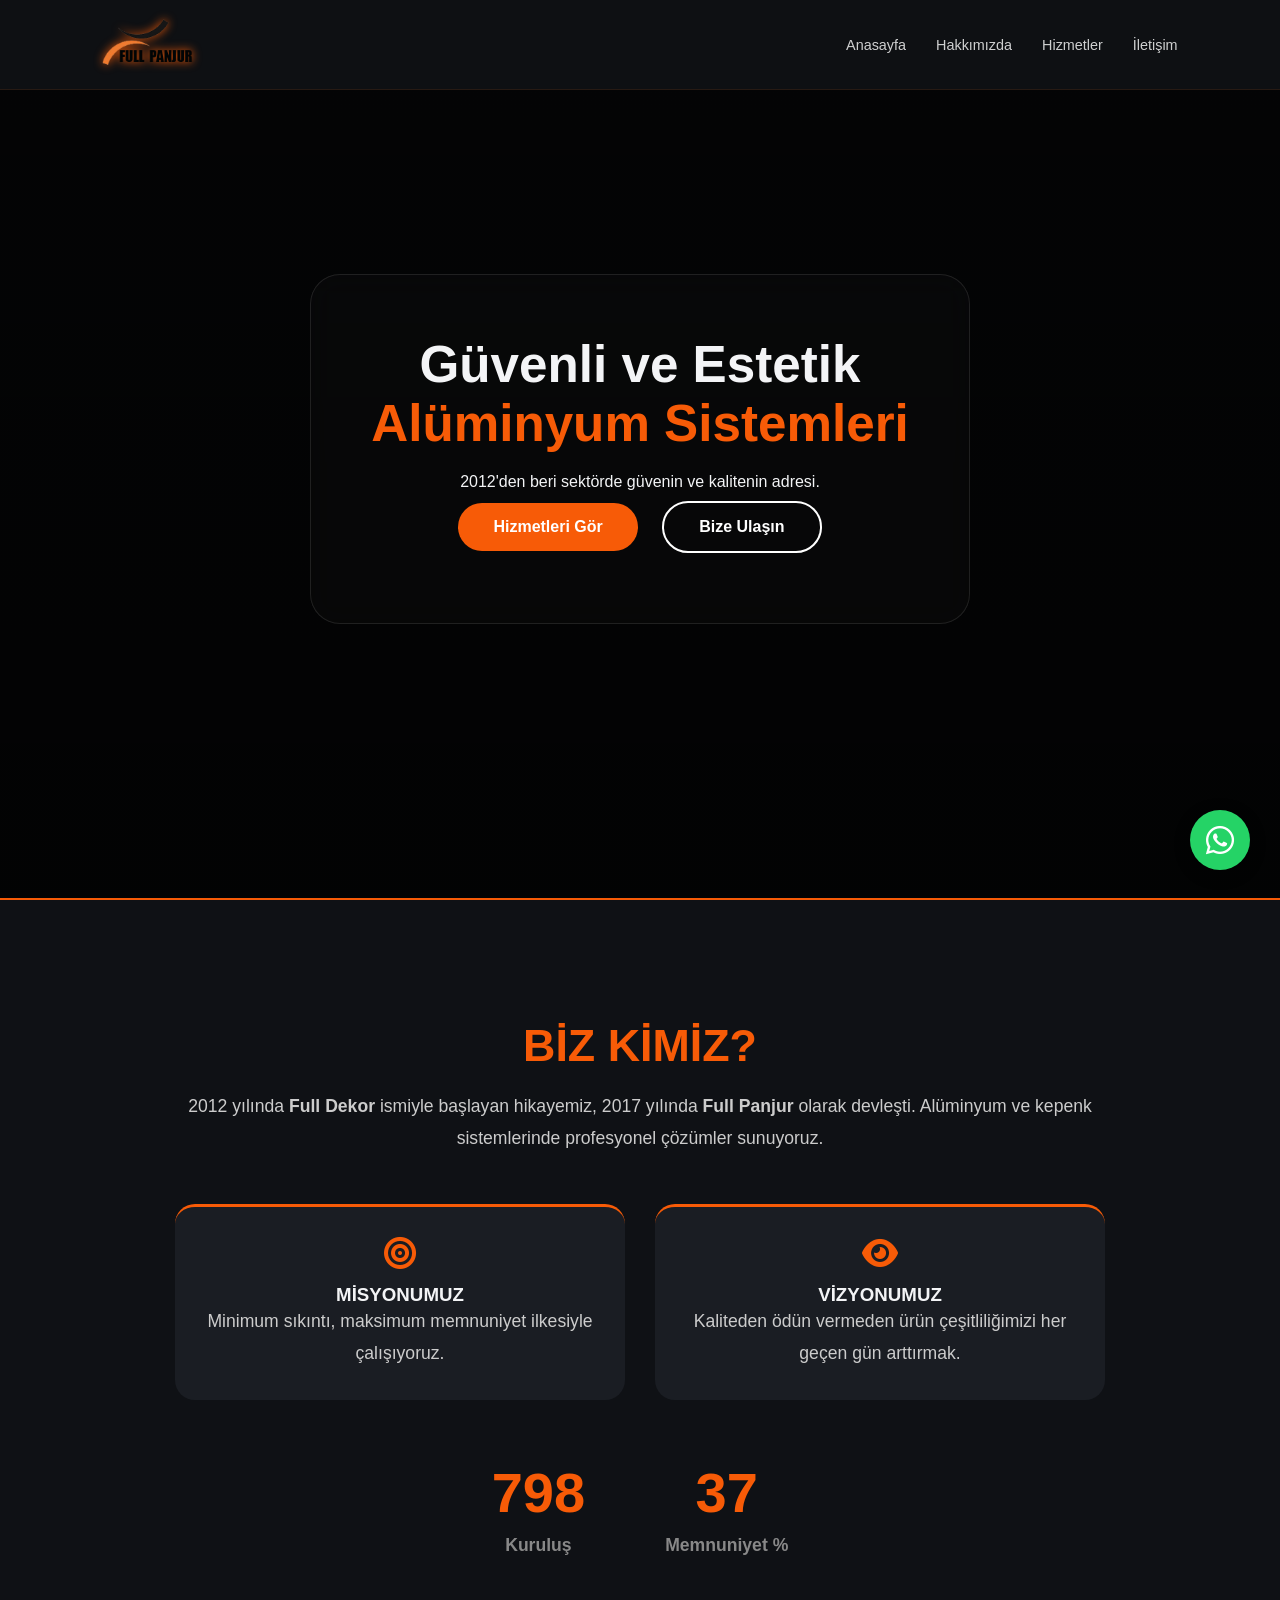
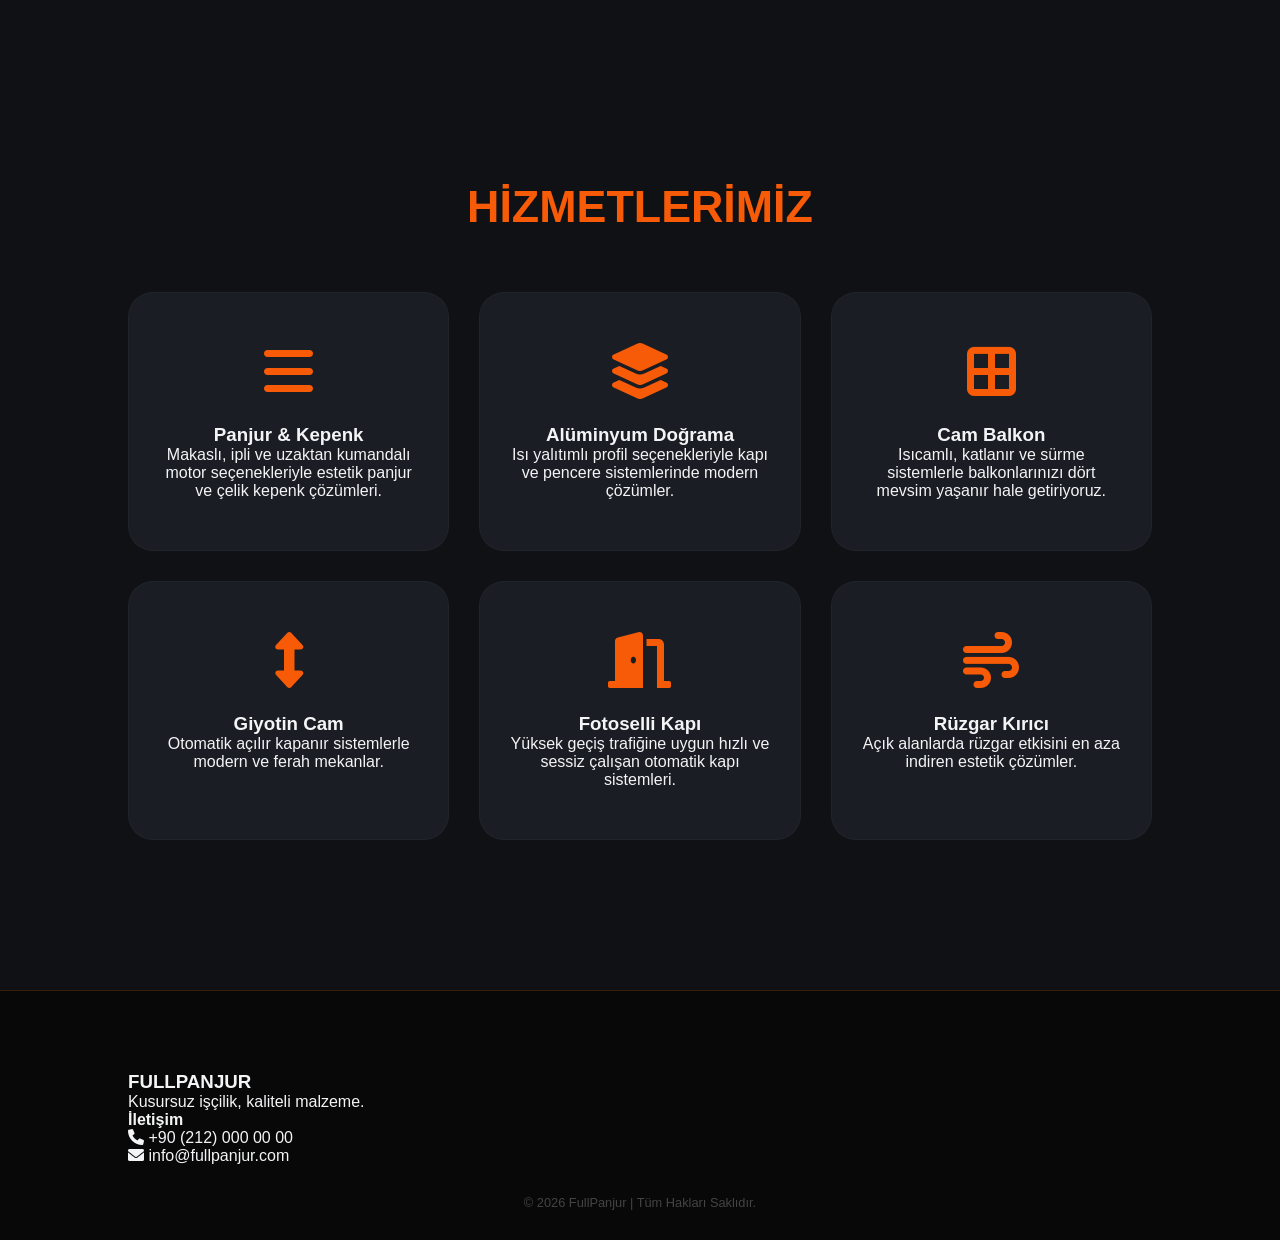
==== commit 1e0196e4: "Update index.html" ====
--- a/index.html
+++ b/index.html
@@ -35,8 +35,8 @@
             <h1>Güvenli ve Estetik <br><span>Alüminyum Sistemleri</span></h1>
             <p>2012'den beri sektörde güvenin ve kalitenin adresi.</p>
             <div class="hero-btns">
-                <a href="#hizmetler" class="btn-primary">Hizmetleri Gör</a>
-                <a href="#iletisim" class="btn-secondary">Bize Ulaşın</a>
+                <a href="hizmetler.html" class="btn-primary">Hizmetleri Gör</a>
+                <a href="iletisim.html" class="btn-secondary">Bize Ulaşın</a>
             </div>
         </div>
     </header>
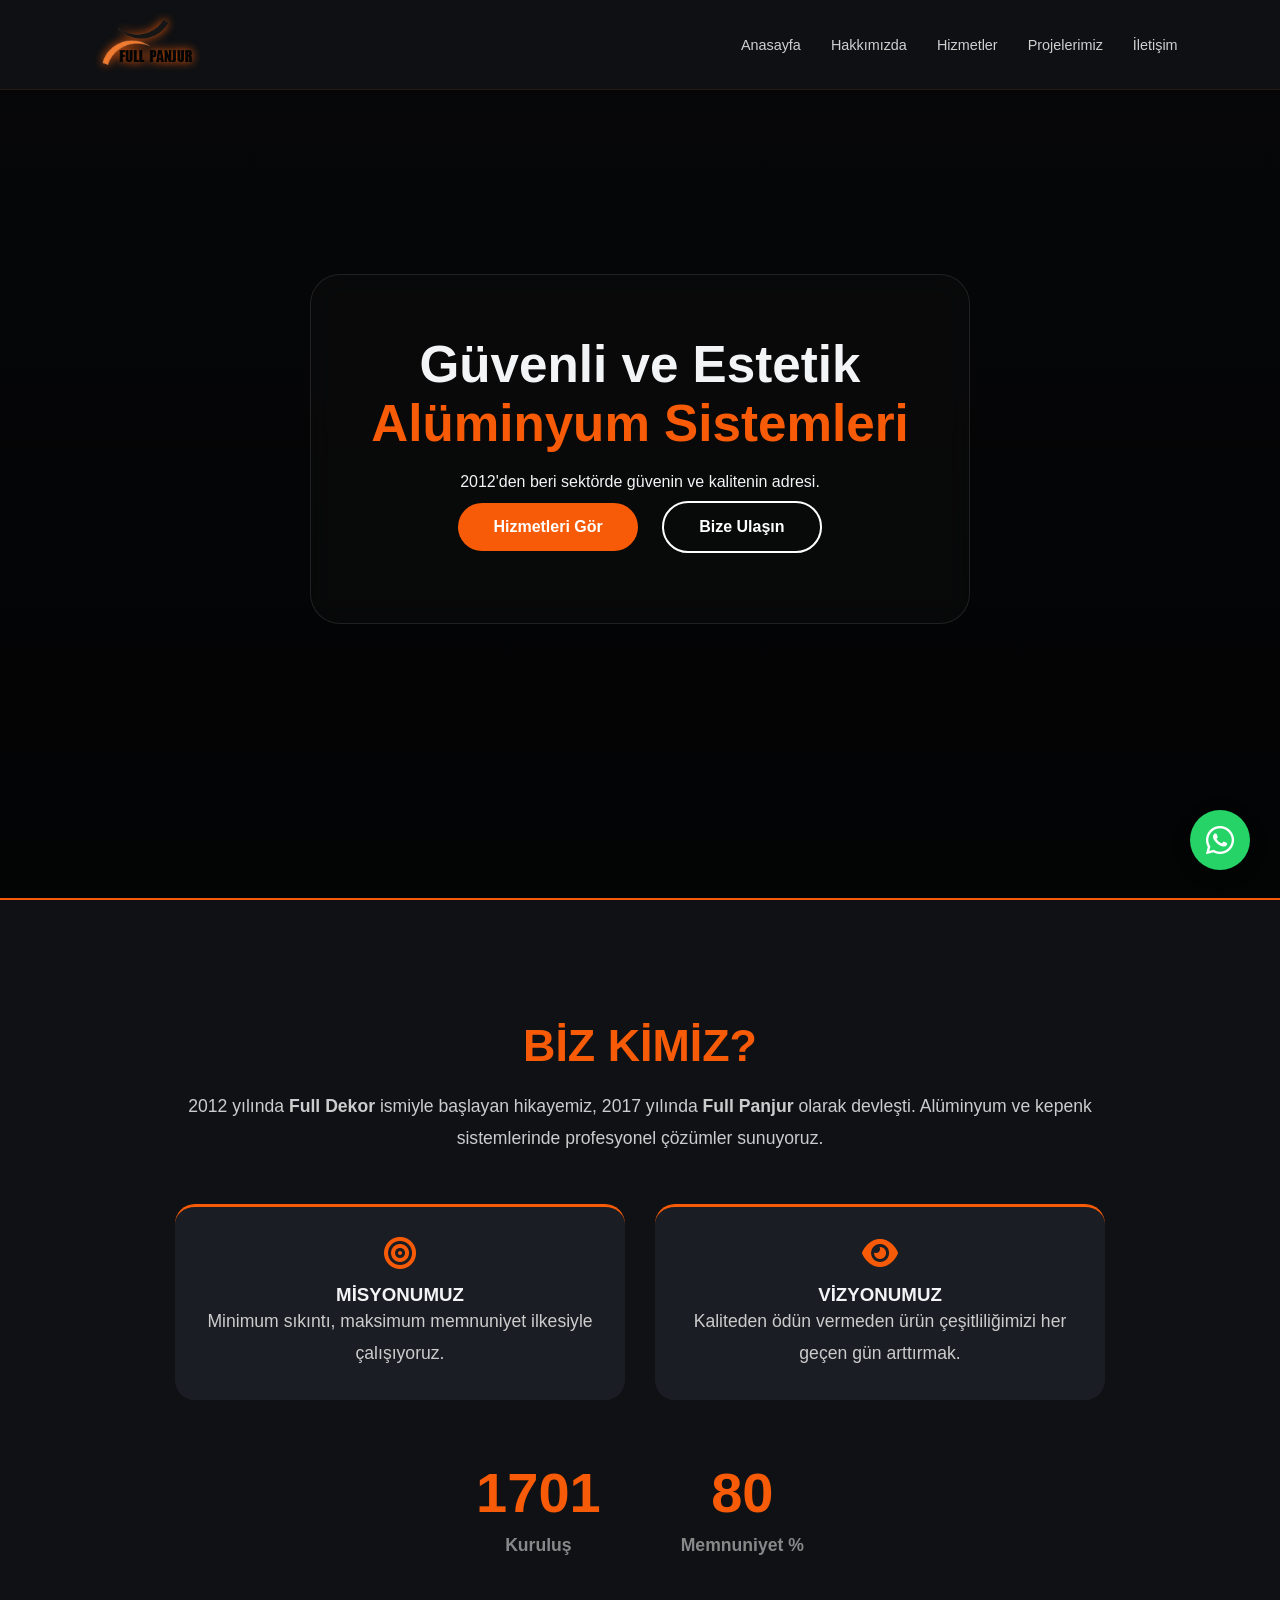
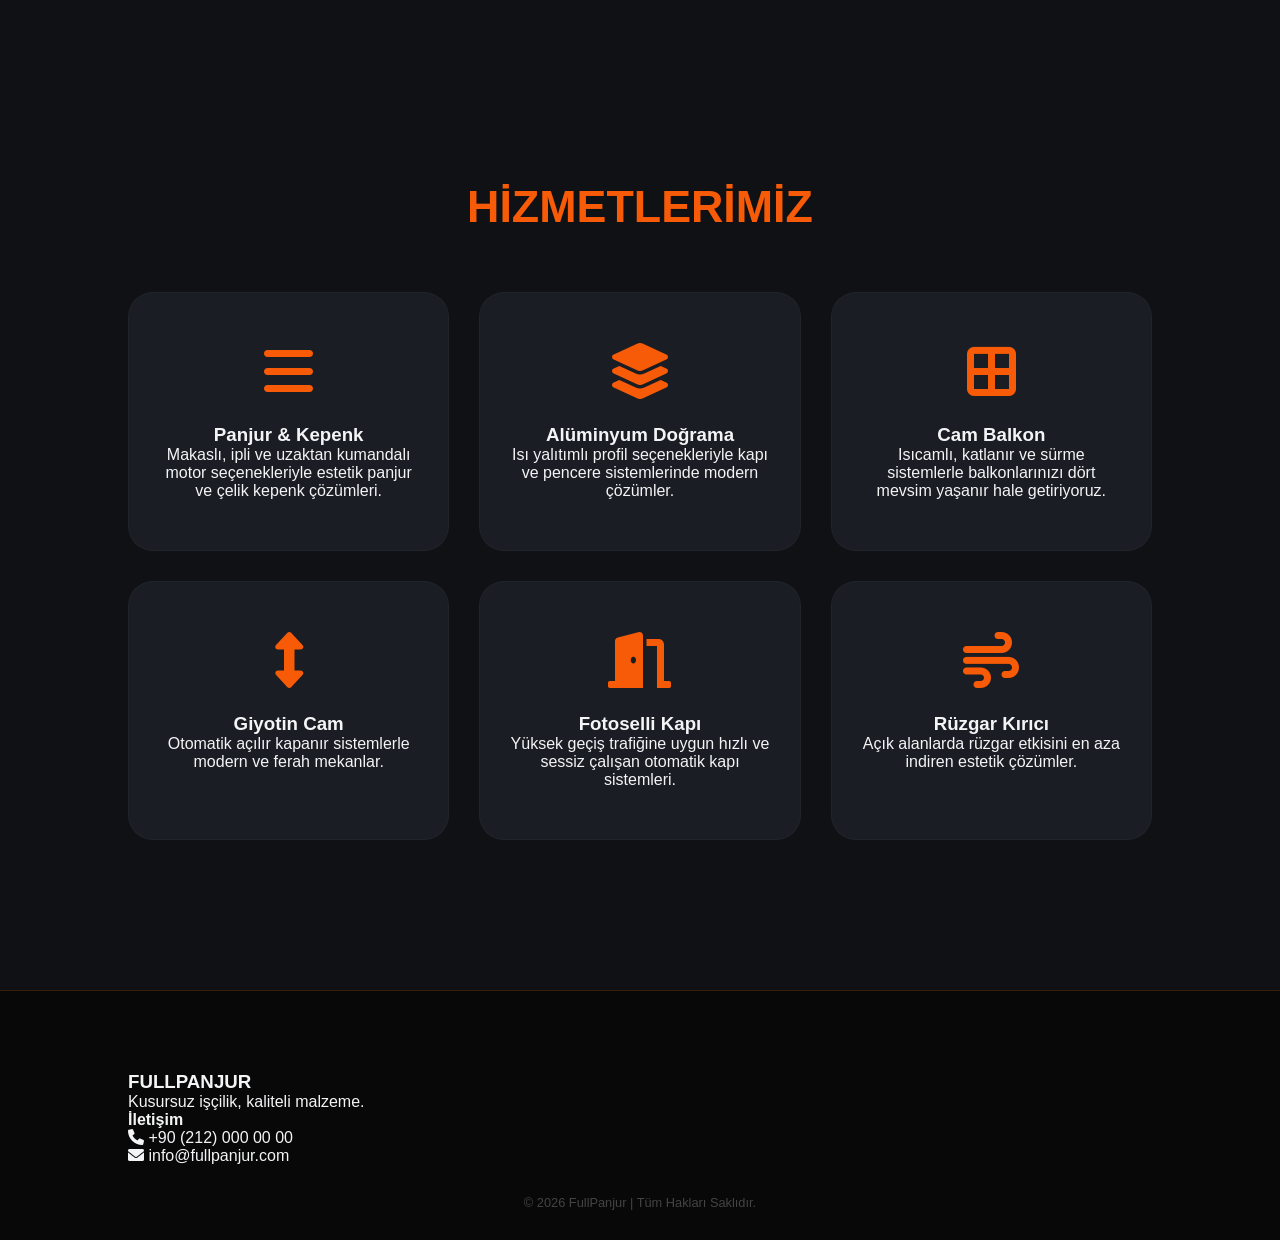
==== commit 7531d25b: "galeri.html addd" ====
--- a/index.html
+++ b/index.html
@@ -26,6 +26,7 @@
             <li><a href="index.html#home">Anasayfa</a></li>
             <li><a href="hakkimizda.html">Hakkımızda</a></li>
             <li><a href="hizmetler.html">Hizmetler</a></li>
+            <li><a href="galeri.html">Projelerimiz</a></li>
             <li><a href="iletisim.html">İletişim</a></li>
         </ul>
     </nav>
--- a/style.css
+++ b/style.css
@@ -62,8 +62,9 @@
 /* --- 3. HERO / ARKA PLAN --- */
 .hero-advanced { 
     height: 100vh; 
-    background: linear-gradient(rgba(0,0,0,0.75), rgba(0,0,0,0.85)), 
-                url('https://images.unsplash.com/photo-1504917595217-d4dc5ebe6122?q=80&w=1500') center/cover no-repeat fixed; 
+    /* Kendi resim dosyan varsa: url('resim-adi.jpg') yapabilirsin */
+    background: linear-gradient(rgba(0,0,0,0.6), rgba(0,0,0,0.8)), 
+                url('https://images.unsplash.com/photo-1497366216548-37526070297c?q=80&w=1500') center/cover no-repeat fixed; 
     display: flex; 
     align-items: center; 
     justify-content: center;
